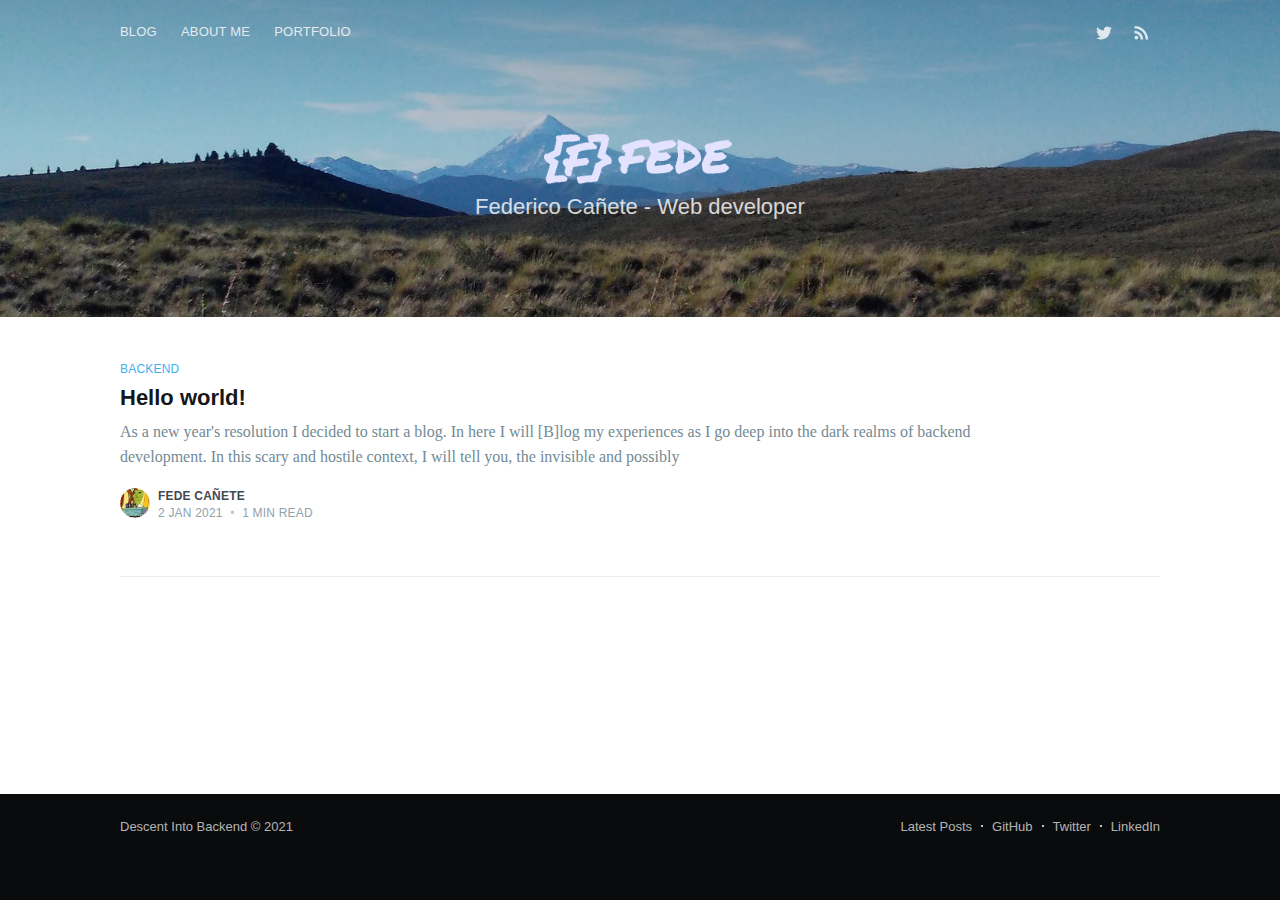
==== index.html @ 32a50dba "first commit with ghost!" ====
<!DOCTYPE html>
<html lang="en">
<head>

    <meta charset="utf-8" />
    <meta http-equiv="X-UA-Compatible" content="IE=edge" />

    <title>Descent Into Backend</title>
    <meta name="HandheldFriendly" content="True" />
    <meta name="viewport" content="width=device-width, initial-scale=1.0" />

    <link rel="stylesheet" type="text/css" href="/assets/built/screen.css?v=138fa1e9b6" />

    <meta name="description" content="Federico Cañete - Web developer" />
    <link rel="icon" href="/favicon.png" type="image/png" />
    <link rel="canonical" href="https://bleumont.github.io/" />
    <meta name="referrer" content="no-referrer-when-downgrade" />
    
    <meta property="og:site_name" content="Descent Into Backend" />
    <meta property="og:type" content="website" />
    <meta property="og:title" content="Descent Into Backend" />
    <meta property="og:description" content="Federico Cañete - Web developer" />
    <meta property="og:url" content="https://bleumont.github.io/" />
    <meta property="og:image" content="https://bleumont.github.io/content/images/2021/01/IMG_20201115_190305800_BURST004.jpg" />
    <meta name="twitter:card" content="summary_large_image" />
    <meta name="twitter:title" content="Descent Into Backend" />
    <meta name="twitter:description" content="Federico Cañete - Web developer" />
    <meta name="twitter:url" content="https://bleumont.github.io/" />
    <meta name="twitter:image" content="https://bleumont.github.io/content/images/2021/01/IMG_20201115_190305800_BURST004.jpg" />
    <meta name="twitter:site" content="@fedecanete_dev" />
    <meta property="og:image:width" content="2000" />
    <meta property="og:image:height" content="1500" />
    
    <script type="application/ld+json">
{
    "@context": "https://schema.org",
    "@type": "WebSite",
    "publisher": {
        "@type": "Organization",
        "name": "Descent Into Backend",
        "url": "https://bleumont.github.io/",
        "logo": {
            "@type": "ImageObject",
            "url": "https://bleumont.github.io/content/images/2021/01/logo-fede233-1.png"
        }
    },
    "url": "https://bleumont.github.io/",
    "image": {
        "@type": "ImageObject",
        "url": "https://bleumont.github.io/content/images/2021/01/IMG_20201115_190305800_BURST004.jpg",
        "width": 2000,
        "height": 1500
    },
    "mainEntityOfPage": {
        "@type": "WebPage",
        "@id": "https://bleumont.github.io/"
    },
    "description": "Federico Cañete - Web developer"
}
    </script>

    <meta name="generator" content="Ghost 3.40" />
    <link rel="alternate" type="application/rss+xml" title="Descent Into Backend" href="https://bleumont.github.io/rss/" />

</head>
<body class="home-template">

    <div class="site-wrapper">

        
<header class="site-home-header">
    

<style type="text/css">
    .responsive-header-img {
        background-image: url(/content/images/size/w2000/2021/01/IMG_20201115_190305800_BURST004.jpg);
    }

    @media(max-width: 1000px) {
        .responsive-header-img {
            background-image: url(/content/images/size/w1000/2021/01/IMG_20201115_190305800_BURST004.jpg);
            background-image: -webkit-image-set(url(/content/images/size/w1000/2021/01/IMG_20201115_190305800_BURST004.jpg) 1x,
                url(/content/images/size/w2000/2021/01/IMG_20201115_190305800_BURST004.jpg) 2x);
            background-image: image-set(url(/content/images/size/w1000/2021/01/IMG_20201115_190305800_BURST004.jpg) 1x,
                url(/content/images/size/w2000/2021/01/IMG_20201115_190305800_BURST004.jpg) 2x);
        }
    }

    @media(max-width: 600px) {
        .responsive-header-img {
            background-image: url(/content/images/size/w600/2021/01/IMG_20201115_190305800_BURST004.jpg);
            background-image: -webkit-image-set(url(/content/images/size/w600/2021/01/IMG_20201115_190305800_BURST004.jpg) 1x,
                url(/content/images/size/w1000/2021/01/IMG_20201115_190305800_BURST004.jpg) 2x);
            background-image: image-set(url(/content/images/size/w600/2021/01/IMG_20201115_190305800_BURST004.jpg) 1x,
                url(/content/images/size/w1000/2021/01/IMG_20201115_190305800_BURST004.jpg) 2x);
        }
    }
</style>
<div class="outer site-header-background responsive-header-img">

 
        <div class="inner">
            <nav class="site-nav">
    <div class="site-nav-left-wrapper">
        <div class="site-nav-left">
                <a class="site-nav-logo" href="https://bleumont.github.io"><img src="/content/images/2021/01/logo-fede233-1.png" alt="Descent Into Backend" /></a>
            <div class="site-nav-content">
                    <ul class="nav">
    <li class="nav-blog nav-current"><a href="https://bleumont.github.io/">Blog</a></li>
    <li class="nav-about-me"><a href="https://bleumont.github.io/about/">About me</a></li>
    <li class="nav-portfolio"><a href="https://bleumont.github.io/portfolio/">Portfolio</a></li>
</ul>

            </div>
        </div>
    </div>
    <div class="site-nav-right">
            <div class="social-links">
                    <a class="social-link social-link-tw" href="https://twitter.com/fedecanete_dev" title="Twitter" target="_blank" rel="noopener"><svg xmlns="http://www.w3.org/2000/svg" viewBox="0 0 32 32"><path d="M30.063 7.313c-.813 1.125-1.75 2.125-2.875 2.938v.75c0 1.563-.188 3.125-.688 4.625a15.088 15.088 0 0 1-2.063 4.438c-.875 1.438-2 2.688-3.25 3.813a15.015 15.015 0 0 1-4.625 2.563c-1.813.688-3.75 1-5.75 1-3.25 0-6.188-.875-8.875-2.625.438.063.875.125 1.375.125 2.688 0 5.063-.875 7.188-2.5-1.25 0-2.375-.375-3.375-1.125s-1.688-1.688-2.063-2.875c.438.063.813.125 1.125.125.5 0 1-.063 1.5-.25-1.313-.25-2.438-.938-3.313-1.938a5.673 5.673 0 0 1-1.313-3.688v-.063c.813.438 1.688.688 2.625.688a5.228 5.228 0 0 1-1.875-2c-.5-.875-.688-1.813-.688-2.75 0-1.063.25-2.063.75-2.938 1.438 1.75 3.188 3.188 5.25 4.25s4.313 1.688 6.688 1.813a5.579 5.579 0 0 1 1.5-5.438c1.125-1.125 2.5-1.688 4.125-1.688s3.063.625 4.188 1.813a11.48 11.48 0 0 0 3.688-1.375c-.438 1.375-1.313 2.438-2.563 3.188 1.125-.125 2.188-.438 3.313-.875z"/></svg>
</a>
            </div>
                <a class="rss-button" href="https://feedly.com/i/subscription/feed/https://bleumont.github.io/rss/" title="RSS" target="_blank" rel="noopener"><svg xmlns="http://www.w3.org/2000/svg" viewBox="0 0 24 24"><circle cx="6.18" cy="17.82" r="2.18"/><path d="M4 4.44v2.83c7.03 0 12.73 5.7 12.73 12.73h2.83c0-8.59-6.97-15.56-15.56-15.56zm0 5.66v2.83c3.9 0 7.07 3.17 7.07 7.07h2.83c0-5.47-4.43-9.9-9.9-9.9z"/></svg>
</a>

    </div>
</nav>
            <div class="site-header-content">
                <h1 class="site-title">
                        <img class="site-logo" src="/content/images/size/w1000/2021/01/logo-fede233-1.png" alt="Descent Into Backend" />
                </h1>
                <h2 class="site-description">Federico Cañete - Web developer</h2>
            </div>
        </div>
    </div>
</header>

<main id="site-main" class="site-main outer">
    <div class="inner posts">

        <div class="post-feed">

                <article class="post-card post tag-backend tag-100daysofcode no-image no-image">


    <div class="post-card-content">

        <a class="post-card-content-link" href="/hello-blog/">

            <header class="post-card-header">
                    <div class="post-card-primary-tag">Backend</div>
                <h2 class="post-card-title">Hello world!</h2>
            </header>

            <section class="post-card-excerpt">
                    <p>As a new year's resolution I decided to start a blog. In here I will [B]log my experiences as I go deep into the dark realms of backend development. In this scary and hostile context, I will tell you, the invisible and possibly</p>
            </section>

        </a>

        <footer class="post-card-meta">
            <ul class="author-list">
                <li class="author-list-item">
            
                    <div class="author-name-tooltip">
                        Fede Cañete
                    </div>
            
                    <a href="/author/fede/" class="static-avatar">
                        <img class="author-profile-image" src="/content/images/size/w100/2021/01/47470428.jpg" alt="Fede Cañete" />
                    </a>
                </li>
            </ul>
            <div class="post-card-byline-content">
                <span><a href="/author/fede/">Fede Cañete</a></span>
                <span class="post-card-byline-date"><time datetime="2021-01-02">2 Jan 2021</time> <span class="bull">&bull;</span> 1 min read</span>
            </div>
        </footer>

    </div>

</article>

        </div>

    </div>
</main>

<div class="outer site-nav-main">
    <div class="inner">
        <nav class="site-nav">
    <div class="site-nav-left-wrapper">
        <div class="site-nav-left">
                <a class="site-nav-logo" href="https://bleumont.github.io"><img src="/content/images/2021/01/logo-fede233-1.png" alt="Descent Into Backend" /></a>
            <div class="site-nav-content">
                    <ul class="nav">
    <li class="nav-blog nav-current"><a href="https://bleumont.github.io/">Blog</a></li>
    <li class="nav-about-me"><a href="https://bleumont.github.io/about/">About me</a></li>
    <li class="nav-portfolio"><a href="https://bleumont.github.io/portfolio/">Portfolio</a></li>
</ul>

            </div>
        </div>
    </div>
    <div class="site-nav-right">
            <div class="social-links">
                    <a class="social-link social-link-tw" href="https://twitter.com/fedecanete_dev" title="Twitter" target="_blank" rel="noopener"><svg xmlns="http://www.w3.org/2000/svg" viewBox="0 0 32 32"><path d="M30.063 7.313c-.813 1.125-1.75 2.125-2.875 2.938v.75c0 1.563-.188 3.125-.688 4.625a15.088 15.088 0 0 1-2.063 4.438c-.875 1.438-2 2.688-3.25 3.813a15.015 15.015 0 0 1-4.625 2.563c-1.813.688-3.75 1-5.75 1-3.25 0-6.188-.875-8.875-2.625.438.063.875.125 1.375.125 2.688 0 5.063-.875 7.188-2.5-1.25 0-2.375-.375-3.375-1.125s-1.688-1.688-2.063-2.875c.438.063.813.125 1.125.125.5 0 1-.063 1.5-.25-1.313-.25-2.438-.938-3.313-1.938a5.673 5.673 0 0 1-1.313-3.688v-.063c.813.438 1.688.688 2.625.688a5.228 5.228 0 0 1-1.875-2c-.5-.875-.688-1.813-.688-2.75 0-1.063.25-2.063.75-2.938 1.438 1.75 3.188 3.188 5.25 4.25s4.313 1.688 6.688 1.813a5.579 5.579 0 0 1 1.5-5.438c1.125-1.125 2.5-1.688 4.125-1.688s3.063.625 4.188 1.813a11.48 11.48 0 0 0 3.688-1.375c-.438 1.375-1.313 2.438-2.563 3.188 1.125-.125 2.188-.438 3.313-.875z"/></svg>
</a>
            </div>
                <a class="rss-button" href="https://feedly.com/i/subscription/feed/https://bleumont.github.io/rss/" title="RSS" target="_blank" rel="noopener"><svg xmlns="http://www.w3.org/2000/svg" viewBox="0 0 24 24"><circle cx="6.18" cy="17.82" r="2.18"/><path d="M4 4.44v2.83c7.03 0 12.73 5.7 12.73 12.73h2.83c0-8.59-6.97-15.56-15.56-15.56zm0 5.66v2.83c3.9 0 7.07 3.17 7.07 7.07h2.83c0-5.47-4.43-9.9-9.9-9.9z"/></svg>
</a>

    </div>
</nav>
    </div>
</div>


        <footer class="site-footer outer">
            <div class="site-footer-content inner">
                <section class="copyright"><a href="https://bleumont.github.io">Descent Into Backend</a> &copy; 2021</section>
                <nav class="site-footer-nav">
                    <a href="https://bleumont.github.io">Latest Posts</a>
                    <a href="https://github.com/Bleumont" target="_blank" rel="noopener">GitHub</a>
                    <a href="https://twitter.com/fedecanete_dev" target="_blank" rel="noopener">Twitter</a>
                    <a href="https://www.linkedin.com/in/bleumont/" target="_blank" rel="noopener">LinkedIn</a>
                </nav>
            </div>
        </footer>

    </div>


    <script
        src="https://code.jquery.com/jquery-3.4.1.min.js"
        integrity="sha256-CSXorXvZcTkaix6Yvo6HppcZGetbYMGWSFlBw8HfCJo="
        crossorigin="anonymous">
    </script>
    <script src="/assets/built/casper.js?v=138fa1e9b6"></script>

    <script>
        // Parse the URL parameter
        function getParameterByName(name, url) {
            if (!url) url = window.location.href;
            name = name.replace(/[\[\]]/g, "\\$&");
            var regex = new RegExp("[?&]" + name + "(=([^&#]*)|&|#|$)"),
                results = regex.exec(url);
            if (!results) return null;
            if (!results[2]) return '';
            return decodeURIComponent(results[2].replace(/\+/g, " "));
        }

        // Give the parameter a variable name
        var action = getParameterByName('action');
        var success = getParameterByName('success');

        $(document).ready(function () {
            if (action == 'subscribe' && (success === null || success === 'true')) {
                $('body').addClass('subscribe-success');
            }

            if (action == 'subscribe' && success === 'false') {
                $('body').addClass('subscribe-failure');
            }

            $('.subscribe-notification .subscribe-close-button').click(function () {
                $('.subscribe-notification').addClass('close');
            });

            // Reset form on opening subscrion overlay
            $('.subscribe-button').click(function() {
                $('.subscribe-overlay form').removeClass();
                $('.subscribe-email').val('');
            });
        });
    </script>

    <script>

    // NOTE: Scroll performance is poor in Safari
    // - this appears to be due to the events firing much more slowly in Safari.
    //   Dropping the scroll event and using only a raf loop results in smoother
    //   scrolling but continuous processing even when not scrolling
    $(document).ready(function () {
        
        var nav = document.querySelector('.site-nav-main .site-nav');
        var feed = document.querySelector('.post-feed');

        var lastScrollY = window.scrollY;
        var lastWindowHeight = window.innerHeight;
        var lastDocumentHeight = $(document).height();
        var ticking = false;

        function onScroll() {
            lastScrollY = window.scrollY;
            requestTick();
        }

        function onResize() {
            lastWindowHeight = window.innerHeight;
            lastDocumentHeight = $(document).height();
            requestTick();
        }

        function requestTick() {
            if (!ticking) {
                requestAnimationFrame(update);
            }
            ticking = true;
        }

        function update() {
            var trigger = feed.getBoundingClientRect().top + window.scrollY;
            var progressMax = lastDocumentHeight - lastWindowHeight;

            // show/hide nav
            if (lastScrollY >= trigger - 20) {
                nav.classList.add('fixed-nav-active');
            } else {
                nav.classList.remove('fixed-nav-active');
            }

            ticking = false;
        }

        window.addEventListener('scroll', onScroll, { passive: true });
        window.addEventListener('resize', onResize, false);

        update();

    });
</script>


    

</body>
</html>
---- assets/built/screen.css ----
:root{--blue:#3eb0ef;--green:#a4d037;--purple:#ad26b4;--yellow:#fecd35;--red:#f05230;--darkgrey:#15171a;--midgrey:#738a94;--lightgrey:#c5d2d9;--whitegrey:#e5eff5;--pink:#fa3a57;--brown:#a3821a;--darkmode:#1a1c20}a,abbr,acronym,address,applet,article,aside,audio,big,blockquote,body,canvas,caption,cite,code,dd,del,details,dfn,div,dl,dt,em,embed,fieldset,figcaption,figure,footer,form,h1,h2,h3,h4,h5,h6,header,hgroup,html,iframe,img,ins,kbd,label,legend,li,mark,menu,nav,object,ol,output,p,pre,q,ruby,s,samp,section,small,span,strike,strong,sub,summary,sup,table,tbody,td,tfoot,th,thead,time,tr,tt,ul,var,video{margin:0;padding:0;border:0;font:inherit;font-size:100%;vertical-align:baseline}body{line-height:1}ol,ul{list-style:none}blockquote,q{quotes:none}blockquote:after,blockquote:before,q:after,q:before{content:"";content:none}img{max-width:100%}html{box-sizing:border-box;font-family:sans-serif;-ms-text-size-adjust:100%;-webkit-text-size-adjust:100%}*,:after,:before{box-sizing:inherit}a{background-color:transparent}a:active,a:hover{outline:0}b,strong{font-weight:700}dfn,em,i{font-style:italic}h1{margin:.67em 0;font-size:2em}small{font-size:80%}sub,sup{position:relative;font-size:75%;line-height:0;vertical-align:baseline}sup{top:-.5em}sub{bottom:-.25em}img{border:0}svg:not(:root){overflow:hidden}mark{background-color:#fdffb6}code,kbd,pre,samp{font-family:monospace,monospace;font-size:1em}button,input,optgroup,select,textarea{margin:0;color:inherit;font:inherit}button{overflow:visible;border:none}button,select{text-transform:none}button,html input[type=button],input[type=reset],input[type=submit]{cursor:pointer;-webkit-appearance:button}button[disabled],html input[disabled]{cursor:default}button::-moz-focus-inner,input::-moz-focus-inner{padding:0;border:0}input{line-height:normal}input:focus{outline:none}input[type=checkbox],input[type=radio]{box-sizing:border-box;padding:0}input[type=number]::-webkit-inner-spin-button,input[type=number]::-webkit-outer-spin-button{height:auto}input[type=search]{box-sizing:content-box;-webkit-appearance:textfield}input[type=search]::-webkit-search-cancel-button,input[type=search]::-webkit-search-decoration{-webkit-appearance:none}legend{padding:0;border:0}textarea{overflow:auto}table{border-spacing:0;border-collapse:collapse}td,th{padding:0}html{overflow-y:scroll;font-size:62.5%;-webkit-tap-highlight-color:rgba(0,0,0,0)}body,html{overflow-x:hidden}body{color:#303a3e;font-family:-apple-system,BlinkMacSystemFont,Segoe UI,Roboto,Oxygen,Ubuntu,Cantarell,Open Sans,Helvetica Neue,sans-serif;font-size:1.6rem;line-height:1.6em;font-weight:400;font-style:normal;letter-spacing:0;text-rendering:optimizeLegibility;-webkit-font-smoothing:antialiased;-moz-osx-font-smoothing:grayscale;-moz-font-feature-settings:"liga" on}::-moz-selection{text-shadow:none;background:#cbeafb}::selection{text-shadow:none;background:#cbeafb}hr{position:relative;display:block;width:100%;margin:2.5em 0 3.5em;padding:0;height:1px;border:0;border-top:1px solid #e4eaed}audio,canvas,iframe,img,svg,video{vertical-align:middle}fieldset{margin:0;padding:0;border:0}textarea{resize:vertical}blockquote,dl,ol,p,ul{margin:0 0 1.5em}ol,ul{padding-left:1.3em;padding-right:1.5em}ol ol,ol ul,ul ol,ul ul{margin:.5em 0 1em}ul{list-style:disc}ol{list-style:decimal}ol,ul{max-width:100%}li{margin:.5em 0;padding-left:.3em;line-height:1.6em}dt{float:left;margin:0 20px 0 0;width:120px;color:var(--darkgrey);font-weight:500;text-align:right}dd{margin:0 0 5px;text-align:left}blockquote{margin:1.5em 0;padding:0 1.6em;border-left:.5em solid var(--whitegrey)}blockquote p{margin:.8em 0;font-size:1.2em;font-weight:300}blockquote small{display:inline-block;margin:.8em 0 .8em 1.5em;font-size:.9em;opacity:.8}blockquote small:before{content:"\2014 \00A0"}blockquote cite{font-weight:700}blockquote cite a{font-weight:400}a{color:#26a6ed;text-decoration:none}a:hover{text-decoration:underline}h1,h2,h3,h4,h5,h6{margin-top:0;line-height:1.15;font-weight:600;text-rendering:optimizeLegibility}h1{margin:0 0 .5em;font-size:5.5rem;font-weight:600}@media (max-width:500px){h1{font-size:2.2rem}}h2{margin:1.5em 0 .5em;font-size:2.2rem}@media (max-width:500px){h2{font-size:1.8rem}}h3{margin:1.5em 0 .5em;font-size:1.8rem;font-weight:500}@media (max-width:500px){h3{font-size:1.7rem}}h4{margin:1.5em 0 .5em;font-size:1.6rem;font-weight:500}h5,h6{margin:1.5em 0 .5em;font-size:1.4rem;font-weight:500}body{background:#fff}.img{display:block;width:100%;height:100%;background-position:50%;background-size:cover;border-radius:100%}.hidden{visibility:hidden;position:absolute;text-indent:-9999px}.site-wrapper{display:flex;flex-direction:column;min-height:100vh}.site-main{z-index:100;flex-grow:1}.outer{position:relative;padding:0 5vw}.inner{margin:0 auto;max-width:1040px;width:100%}@media (min-width:900px){.author-template .post-feed,.home-template .post-feed,.tag-template .post-feed{padding:40px 0 5vw;border-top-left-radius:3px;border-top-right-radius:3px}.home-template .site-nav{position:relative}}.site-header-background{position:relative;margin-top:64px;padding-bottom:12px;color:#fff;background:#0a0b0c no-repeat 50%;background-size:cover}.site-header-background:before{bottom:0;background:rgba(0,0,0,.18)}.site-header-background:after,.site-header-background:before{content:"";position:absolute;top:0;right:0;left:0;z-index:10;display:block}.site-header-background:after{bottom:auto;height:140px;background:linear-gradient(rgba(0,0,0,.15),transparent)}.site-header-background.no-image:after,.site-header-background.no-image:before{display:none}.site-header-content{z-index:100;display:flex;flex-direction:column;justify-content:center;align-items:center;padding:6vw 3vw;min-height:200px;max-height:340px}.site-title{z-index:10;margin:0 0 0 -2px;padding:0;font-size:5rem;line-height:1em;font-weight:600}.site-logo{max-height:55px}.site-description{z-index:10;margin:0;padding:5px 0;font-size:2.1rem;line-height:1.4em;font-weight:400;opacity:.8}.site-home-header{z-index:1000}.site-home-header .site-header-background{margin-top:0}.site-home-header .site-header-content{padding:5vw 3vw 6vw}.site-home-header .site-title{font-size:5.5rem;text-align:center}.site-home-header .site-description{font-size:2.2rem;font-weight:300;text-align:center}.site-archive-header .site-header-content{position:relative;align-items:stretch;padding:12vw 0 20px;min-height:200px;max-height:600px}.site-archive-header .no-image{padding-top:0;padding-bottom:0;color:var(--darkgrey);background:#fff;opacity:1}.site-archive-header .no-image .site-description{color:var(--midgrey);opacity:1}.site-archive-header .no-image .site-header-content{padding:5vw 0 10px;border-bottom:1px solid #eaeff1}@media (max-width:900px){.site-header-content{padding-bottom:9vw}}@media (max-width:500px){.site-home-header .site-title{font-size:4.2rem}.site-home-header .site-description{font-size:1.8rem}.site-archive-header .site-header-content{flex-direction:column;align-items:center;min-height:unset}.site-archive-header .site-title{font-size:4.2rem;text-align:center}.site-archive-header .no-image .site-header-content{padding:12vw 0 20px}}.site-nav-main{position:fixed;top:0;right:0;left:0;z-index:1000;background:#0a0b0c}.site-nav{position:relative;z-index:100;display:flex;justify-content:space-between;align-items:flex-start;overflow:hidden;height:64px;font-size:1.3rem}.site-nav-left-wrapper{position:relative;flex:1 0 auto;display:flex}.site-header-background:not(.responsive-header-img) .site-nav-left-wrapper:after,.site-nav-main .site-nav-left-wrapper:after{content:"";position:absolute;top:0;z-index:1000;width:40px;height:100%;right:0;background:linear-gradient(90deg,rgba(10,11,12,0) 0,#0a0b0c)}.site-nav-left{flex:1 0 auto;display:flex;align-items:center;overflow-x:auto;overflow-y:hidden;-webkit-overflow-scrolling:touch;margin-right:10px;padding:10px 0 80px;font-weight:500;letter-spacing:.2px;text-transform:uppercase;white-space:nowrap;-ms-overflow-scrolling:touch}.site-nav-left .nav li:last-of-type{padding-right:20px}.site-nav-logo{position:relative;z-index:100;flex-shrink:0;display:inline-block;margin-right:32px;padding:12px 0;color:#fff;font-size:1.7rem;line-height:1.8rem;font-weight:700;letter-spacing:-.5px;text-transform:none}.site-nav-logo:hover{text-decoration:none}.site-nav-logo img{display:block;width:auto;height:21px}.site-home-header .site-nav-logo{display:none}.site-nav-content{position:relative;align-self:flex-start}.nav{position:absolute;z-index:1000;display:flex;margin:0 0 0 -12px;padding:0;list-style:none;transition:all 1s cubic-bezier(.19,1,.22,1)}.nav li{display:block;margin:0;padding:0}.nav li a{position:relative;display:block;padding:12px;color:#fff;opacity:.8;transition:opacity .35s ease-in-out}.nav li a:hover{text-decoration:none;opacity:1}.nav li a:before{content:"";position:absolute;right:100%;bottom:8px;left:12px;height:1px;background:#fff;opacity:.25;transition:all .35s ease-in-out}.nav li a:hover:before{right:12px;opacity:.5}.nav-post-title-active .nav{visibility:hidden;opacity:0;transform:translateY(-175%)}.nav-post-title{visibility:hidden;position:absolute;top:9px;color:#fff;font-size:1.7rem;font-weight:400;text-transform:none;opacity:0;transition:all 1s cubic-bezier(.19,1,.22,1);transform:translateY(175%)}.nav-post-title.dash{left:-25px}.nav-post-title.dash:before{content:"– ";opacity:.5}.nav-post-title-active .nav-post-title{visibility:visible;opacity:1;transform:translateY(0)}.site-nav-right{flex:0 1 auto;display:flex;justify-content:flex-end;align-items:center;padding:10px 0;height:64px}.site-nav-right .nav{position:relative;margin:0}.site-nav-right .nav a{white-space:nowrap}.site-nav-right .nav a:before{display:none}.site-nav-right .nav li:last-of-type a{margin-right:-12px}.social-links{flex-shrink:0;display:flex;align-items:center}.social-link{display:inline-block;margin:0;padding:10px;opacity:.8}.social-link:hover{opacity:1}.social-link svg{height:1.8rem;fill:#fff}.social-link-fb svg,.social-link-wb svg{height:1.6rem}.social-link-wb svg path{stroke:#fff}.social-link-rss svg{height:1.9rem}.subscribe-button{display:block;margin:0 0 0 10px;padding:4px 10px;border:1px solid #fff;color:#fff;line-height:1em;border-radius:10px;opacity:.8}.subscribe-button:hover{text-decoration:none;opacity:1}.site-nav-right .nav+.subscribe-button{margin-left:24px}.rss-button{padding:10px 8px;opacity:.8}.rss-button:hover{opacity:1}.rss-button svg{margin-bottom:1px;height:2.1rem;fill:#fff}.home-template .site-nav-main{z-index:100}.home-template .site-nav-main .site-nav{opacity:0;transition:all .5s cubic-bezier(.19,1,.22,1) 0s}.home-template .site-nav-main .fixed-nav-active{opacity:1;transition:all .5s cubic-bezier(.19,1,.22,1) .05s}@media (max-width:700px){.site-home-header .site-nav{margin-left:-5vw}.site-nav-main{padding-right:0;padding-left:0}.site-nav-left{margin-right:0;padding-left:5vw}.site-nav-right{display:none}}.posts{overflow-x:hidden}.post-feed{flex-wrap:wrap;margin:0 -20px;padding:50px 0 0;background:#fff}.post-card,.post-feed{position:relative;display:flex}.post-card{flex:1 1 301px;flex-direction:column;overflow:hidden;margin:0 0 40px;padding:0 20px 40px;min-height:220px;border-bottom:1px solid #eaeff1;background-size:cover}.post-card-image-link{position:relative;display:block;overflow:hidden;border-radius:3px}.post-card-image{width:100%;height:200px;background:var(--lightgrey) no-repeat 50%;-o-object-fit:cover;object-fit:cover}.post-card-content-link{position:relative;display:block;color:var(--darkgrey)}.post-card-content-link:hover{text-decoration:none}.post-card-header{margin:15px 0 0}.post-feed .no-image .post-card-content-link{padding:0}.no-image .post-card-header{margin-top:0}.post-card-primary-tag{margin:0 0 .2em;color:var(--blue);font-size:1.2rem;font-weight:500;letter-spacing:.2px;text-transform:uppercase}.post-card-title{margin:0 0 .4em;line-height:1.15em;transition:color .2s ease-in-out}.no-image .post-card-title{margin-top:0}.post-card-content{flex-grow:1;display:flex;flex-direction:column}.post-card-excerpt{max-width:56em;color:var(--midgrey);font-family:Georgia,serif}.post-card-excerpt p{margin-bottom:1em}.post-card-meta{display:flex;align-items:flex-start;padding:0}.author-profile-image,.avatar-wrapper{display:block;width:100%;height:100%;background:#e4eaed;border-radius:100%;-o-object-fit:cover;object-fit:cover}.post-card-meta .avatar-wrapper,.post-card-meta .profile-image-wrapper{position:relative}.author-list{display:flex;flex-wrap:wrap;margin:0 0 0 4px;padding:0;list-style:none}.author-list-item{position:relative;flex-shrink:0;margin:0;padding:0}.static-avatar{display:block;overflow:hidden;margin:0 0 0 -6px;width:34px;height:34px;border:2px solid #fff;border-radius:100%}.author-name-tooltip{position:absolute;bottom:105%;z-index:999;display:block;padding:2px 8px;color:#fff;font-size:1.2rem;letter-spacing:.2px;white-space:nowrap;background:var(--darkgrey);border-radius:3px;box-shadow:0 12px 26px rgba(39,44,49,.08),1px 3px 8px rgba(39,44,49,.03);opacity:0;transition:all .35s cubic-bezier(.4,.01,.165,.99);transform:translateY(6px);pointer-events:none}.author-list-item:hover .author-name-tooltip{opacity:1;transform:translateY(0)}@media (max-width:700px){.author-name-tooltip{display:none}}.post-card-byline-content{flex:1 1 50%;display:flex;flex-direction:column;margin:2px 0 0 6px;color:#90a2aa;font-size:1.2rem;line-height:1.4em;font-weight:400;letter-spacing:.2px;text-transform:uppercase}.post-card-byline-content span{margin:0}.post-card-byline-content a{color:#434952;font-weight:600}.post-card-byline-date{font-size:1.2rem}.post-card-byline-date .bull{display:inline-block;margin:0 4px;opacity:.6}.single-author-byline{display:flex;flex-direction:column;margin-left:5px;color:#5c7078;font-size:1.3rem;line-height:1.4em;font-weight:500}.single-author{display:flex;align-items:center}.single-author .static-avatar{margin-left:-2px}.single-author-name{display:inline-block}@media (min-width:795px){.post-card-large{flex:1 1 100%;flex-direction:row;padding-bottom:40px;min-height:280px;border-top:0}.post-card-large:hover{border-bottom-color:#e4eaed}.post-card-large:not(.no-image) .post-card-header{margin-top:0}.post-card-large .post-card-image-link{position:relative;flex:1 1 auto;margin-bottom:0;min-height:380px}.post-card-large .post-card-image{position:absolute;width:100%;height:100%}.post-card-large .post-card-content{flex:0 1 361px;justify-content:center}.post-card-large .post-card-title{margin-top:0;font-size:3.2rem}.post-card-large .post-card-content-link,.post-card-large .post-card-meta{padding:0 0 0 40px}.post-card-large .post-card-excerpt p{margin-bottom:1.5em;font-size:1.8rem;line-height:1.5em}}@media (max-width:1170px){.post-card{margin-bottom:5vw}}@media (max-width:650px){.post-feed{padding-top:5vw}.post-card{margin-bottom:5vw}}@media (max-width:500px){.post-card-title{font-size:1.9rem}.post-card-excerpt{font-size:1.6rem}}.page-template .site-main,.post-template .site-main{margin-top:64px;padding-bottom:4vw;background:#fff}.post-full-header{position:relative;margin:0 auto;padding:70px 170px 50px;border-top-left-radius:3px;border-top-right-radius:3px}.post-full-tags{display:flex;justify-content:flex-start;align-items:center;color:var(--midgrey);font-size:1.3rem;line-height:1.4em;font-weight:600;text-transform:uppercase}.post-full-meta-date{color:var(--midgrey);font-size:1.2rem;font-weight:400}@media (max-width:1170px){.post-full-header{padding:60px 11vw 50px}}@media (max-width:800px){.post-full-header{padding-right:5vw;padding-left:5vw}}@media (max-width:500px){.post-full-header{padding:20px 0 35px}}.post-full-title{margin:0 0 .2em;color:#0a0b0c}.post-full-custom-excerpt{margin:20px 0 0;color:var(--midgrey);font-family:Georgia,serif;font-size:2.3rem;line-height:1.4em;font-weight:300}.date-divider{display:inline-block;margin:0 6px 1px;font-weight:300}.post-full-image{display:flex;flex-direction:column;align-items:center;overflow:hidden;margin:25px 0 50px;background:#e4eaed;border-radius:3px}.post-full-image img{max-width:1040px;width:100%;height:auto}.post-full-content{position:relative;margin:0 auto;padding:0 170px 6vw;min-height:230px;font-family:Georgia,serif;font-size:2rem;line-height:1.6em;background:#fff}@media (max-width:1170px){.post-full-content{padding:0 11vw}}@media (max-width:800px){.post-full-content{padding:0 5vw;font-size:1.8rem}}@media (max-width:500px){.post-full-custom-excerpt{font-size:1.9rem;line-height:1.5em}}.no-image .post-full-content{padding-top:0}.no-image .post-full-content:after,.no-image .post-full-content:before{display:none}.footnotes,.post-full-comments,.post-full-content blockquote,.post-full-content dl,.post-full-content h1,.post-full-content h2,.post-full-content h3,.post-full-content h4,.post-full-content h5,.post-full-content h6,.post-full-content ol,.post-full-content p,.post-full-content pre,.post-full-content ul{margin:0 0 1.5em;min-width:100%}@media (max-width:500px){.footnotes,.post-full-comments,.post-full-content dl,.post-full-content ol,.post-full-content p,.post-full-content pre,.post-full-content ul{margin-bottom:1.28em}}.post-full-content li{word-break:break-word}.post-full-content li p{margin:0}.post-full-content a{color:var(--darkgrey);word-break:break-word;box-shadow:var(--darkgrey) 0 -1px 0 inset;transition:all .2s ease-in-out}.post-full-content a:hover{color:var(--blue);text-decoration:none;box-shadow:var(--blue) 0 -1px 0 inset}.post-full-content em,.post-full-content strong{color:#0a0b0c}.post-full-content small{display:inline-block;line-height:1.6em}.post-full-content li:first-child{margin-top:0}.post-full-content img,.post-full-content video{display:block;margin:1.5em auto;max-width:1040px;height:auto}@media (max-width:1040px){.post-full-content img,.post-full-content video{width:100%}}.post-full-content img[src$="#full"]{max-width:none;width:100vw}.post-full-content img+br+small{display:block;margin-top:-3em;margin-bottom:1.5em;text-align:center}.post-full-content iframe{margin:0 auto!important}.post-full-content blockquote{margin:0 0 1.5em;padding:0 1.5em;border-left:3px solid #3eb0ef}@media (max-width:500px){.post-full-content blockquote{padding:0 1.3em}}.post-full-content blockquote p{margin:0 0 1em;color:inherit;font-size:inherit;line-height:inherit;font-style:italic}.post-full-content blockquote p:last-child{margin-bottom:0}.post-full-content code{padding:0 5px 2px;font-size:.8em;line-height:1em;font-weight:400!important;background:var(--whitegrey);border-radius:3px}.post-full-content p code{word-break:break-all}.post-full-content pre{overflow-x:auto;margin:1.5em 0 3em;padding:20px;max-width:100%;border:1px solid #000;color:var(--whitegrey);font-size:1.4rem;line-height:1.5em;background:#0e1012;border-radius:5px}.post-full-content pre ::-moz-selection{color:#3b474d}.post-full-content pre ::selection{color:#3b474d}.post-full-content pre code{padding:0;font-size:inherit;line-height:inherit;background:transparent}.post-full-content pre code :not(span){color:inherit}.post-full-content .fluid-width-video-wrapper{margin:1.5em 0 3em}.post-full-content hr{margin:2em 0}.post-full-content hr:after{content:"";position:absolute;top:-15px;left:50%;display:block;margin-left:-10px;width:1px;height:30px;background:#e4eaed;box-shadow:0 0 0 5px #fff;transform:rotate(45deg)}.post-full-content hr+p{margin-top:1.2em}.post-full-content h1,.post-full-content h2,.post-full-content h3,.post-full-content h4,.post-full-content h5,.post-full-content h6{color:#0a0b0c;font-family:-apple-system,BlinkMacSystemFont,Segoe UI,Roboto,Oxygen,Ubuntu,Cantarell,Open Sans,Helvetica Neue,sans-serif}.post-full-content h1{margin:.5em 0 .4em;font-size:4.2rem;line-height:1.25em;font-weight:600}.post-full-content p+h1{margin-top:.8em}@media (max-width:800px){.post-full-content h1{font-size:3.2rem;line-height:1.25em}}.post-full-content h2{margin:.5em 0 .4em;font-size:3.2rem;line-height:1.25em;font-weight:600}.post-full-content p+h2{margin-top:.8em}@media (max-width:800px){.post-full-content h2{margin-bottom:.3em;font-size:2.8rem;line-height:1.25em}}.post-full-content h3{margin:.5em 0 .2em;font-size:2.5rem;line-height:1.3em;font-weight:600}.post-full-content h2+h3{margin-top:.7em}@media (max-width:800px){.post-full-content h3{margin-bottom:.3em;font-size:2.4rem;line-height:1.3em}}.post-full-content h4{margin:.5em 0 .2em;font-size:2.5rem;font-weight:600}.post-full-content h2+h4{margin-top:.7em}.post-full-content h3+h4{margin-top:0}@media (max-width:800px){.post-full-content h4{margin-bottom:.3em;font-size:2.4rem;line-height:1.3em}}.post-full-content h5{display:block;margin:.5em 0;padding:.4em 1em .9em;border:0;color:var(--blue);font-family:Georgia,serif;font-size:3.2rem;line-height:1.35em;text-align:center}@media (min-width:1180px){.post-full-content h5{max-width:1060px;width:100vw}}@media (max-width:800px){.post-full-content h5{margin-bottom:1em;margin-left:1.3em;padding:0 0 .5em;font-size:2.4rem;text-align:initial}}.post-full-content h6{margin:.5em 0 .2em;font-size:2rem;font-weight:700}@media (max-width:800px){.post-full-content h6{font-size:1.8rem;line-height:1.4em}}.footnotes-sep{margin-bottom:30px}.footnotes{font-size:1.5rem}.footnotes p{margin:0}.footnote-backref{color:var(--blue)!important;font-size:1.2rem;font-weight:700;text-decoration:none!important;box-shadow:none!important}@media (max-width:1170px){.post-full-image{margin:25px -6vw 50px;border-radius:0}.post-full-image img{max-width:1170px}}@media (max-width:700px){.post-full-image{margin:25px -5vw}}@media (max-width:500px){.post-full-meta{font-size:1.2rem;line-height:1.3em}.post-full-title{margin-top:.2em;font-size:4.2rem;line-height:1.05em}.post-full-image{margin-top:5px;margin-bottom:5vw}.post-full-content{padding:0}.post-full-content:after,.post-full-content:before{display:none}}.post-full-content table{display:inline-block;overflow-x:auto;margin:.5em 0 2.5em;max-width:100%;width:auto;border-spacing:0;border-collapse:collapse;font-family:-apple-system,BlinkMacSystemFont,Segoe UI,Roboto,Oxygen,Ubuntu,Cantarell,Open Sans,Helvetica Neue,sans-serif;font-size:1.6rem;white-space:nowrap;vertical-align:top;-webkit-overflow-scrolling:touch;background:radial-gradient(ellipse at left,rgba(0,0,0,.2) 0,transparent 75%) 0,radial-gradient(ellipse at right,rgba(0,0,0,.2) 0,transparent 75%) 100%;background-attachment:scroll,scroll;background-size:10px 100%,10px 100%;background-repeat:no-repeat}.post-full-content table td:first-child{background-image:linear-gradient(90deg,#fff 50%,hsla(0,0%,100%,0));background-size:20px 100%;background-repeat:no-repeat}.post-full-content table td:last-child{background-image:linear-gradient(270deg,#fff 50%,hsla(0,0%,100%,0));background-position:100% 0;background-size:20px 100%;background-repeat:no-repeat}.post-full-content table th{color:var(--darkgrey);font-size:1.2rem;font-weight:700;letter-spacing:.2px;text-align:left;text-transform:uppercase;background-color:#f4f8fb}.post-full-content table td,.post-full-content table th{padding:6px 12px;border:1px solid #e2ecf3}.post-full-byline{display:flex;justify-content:space-between;margin:35px 0 0;padding-top:15px;border-top:1px solid #e4eaed}.post-full-byline-content{flex-grow:1;display:flex;align-items:flex-start}.post-full-byline-content .author-list{justify-content:flex-start;padding:0 12px 0 0}.post-full-byline-meta{margin:2px 0 0;color:#90a2aa;font-size:1.2rem;line-height:1.2em;letter-spacing:.2px;text-transform:uppercase}.post-full-byline-meta h4{margin:0 0 3px;font-size:1.3rem;line-height:1.4em;font-weight:500}.post-full-byline-meta h4 a{color:#2c3036}.post-full-byline-meta h4 a:hover{color:var(--darkgrey)}.post-full-byline-meta .bull{display:inline-block;margin:0 4px;opacity:.6}.author-avatar{display:block;overflow:hidden;margin:0 -4px;width:40px;height:40px;border:2px solid #fff;border-radius:100%;transition:all .5s cubic-bezier(.4,.01,.165,.99) .7s}.author-list-item .author-card{position:absolute;bottom:130%;left:50%;z-index:600;display:flex;justify-content:space-between;margin-left:-200px;width:400px;font-size:1.4rem;line-height:1.5em;background:#fff;border-radius:3px;box-shadow:0 12px 26px rgba(39,44,49,.08),1px 3px 8px rgba(39,44,49,.06);opacity:0;transition:all .35s cubic-bezier(.4,.01,.165,.99);transform:scale(.98) translateY(15px);pointer-events:none}.author-list-item .author-card:before{content:"";position:absolute;top:100%;left:50%;display:block;margin-left:-8px;width:0;height:0;border-top:8px solid #fff;border-right:8px solid transparent;border-left:8px solid transparent}.author-list-item .author-card.hovered{opacity:1;transform:scale(1) translateY(0);pointer-events:auto}.author-card{padding:20px 20px 22px}.author-card .author-info{flex:1 1 auto;padding:0 0 0 20px}.author-card .author-info h2{margin:8px 0 0;font-size:1.6rem}.author-card .author-info p{margin:4px 0 0;color:#5c7078}.author-card .author-info .bio h2{margin-top:0}.author-card .author-info .bio p{margin-top:.8em}.author-card .author-profile-image{flex:0 0 60px;margin:0;width:60px;height:60px;border:none}.basic-info .avatar-wrapper{position:relative;margin:0;width:60px;height:60px;border:none;background:rgba(229,239,245,.1)}.basic-info .avatar-wrapper svg{margin:0;width:60px;height:60px;opacity:.15}@media (max-width:1170px){.author-list-item .author-card{margin-left:-50px;width:430px}.author-list-item .author-card:before{left:50px}}@media (max-width:650px){.author-list-item .author-card{display:none}}@media (max-width:500px){.author-avatar{width:36px;height:36px}.post-full-byline{margin-top:20px}.post-full-byline-meta{font-size:1.2rem}.post-full-byline-meta h4{margin-bottom:2px;font-size:1.2rem}}.subscribe-form{margin:1.5em 0;padding:6.5vw 7vw 8vw;border:1px solid #e4eaed;text-align:center;background:linear-gradient(#fbfdfe,#f4f8fb);border-radius:3px}.subscribe-form-title{margin:0 0 3px;padding:0;color:var(--darkgrey);font-size:3.5rem;line-height:1;font-weight:600}.subscribe-form-description{margin-bottom:.2em 0 1em;color:var(--midgrey);font-size:2.1rem;line-height:1.55em}.subscribe-form form{display:flex;flex-direction:column;justify-content:center;align-items:center;margin:0 auto;max-width:460px}.subscribe-form .form-group{align-self:stretch;display:flex}.subscribe-email{display:block;padding:10px;width:100%;border:1px solid #dbe3e7;color:var(--midgrey);font-size:1.8rem;line-height:1em;font-weight:400;-webkit-user-select:text;-moz-user-select:text;-ms-user-select:text;user-select:text;border-radius:5px;transition:border-color .15s linear;-webkit-appearance:none}.subscribe-form button{position:relative;display:inline-block;margin:0 0 0 10px;padding:0 20px;height:43px;outline:none;color:#fff;font-size:1.5rem;line-height:39px;font-weight:400;text-align:center;background:linear-gradient(#50b6ef,#299fe0 60%,#299fe0 90%,#37a5e2);border-radius:5px;-webkit-font-smoothing:subpixel-antialiased}.subscribe-form button:active,.subscribe-form button:focus{background:#209bdf}.subscribe-form .button-loader,.subscribe-form .message-error,.subscribe-form .message-success{display:none}.subscribe-form .loading .button-content{visibility:hidden}.subscribe-form .loading .button-loader{position:absolute;top:0;left:50%;display:inline-block;margin-left:-19px;transform:scale(.7)}.subscribe-form .button-loader svg path,.subscribe-form .button-loader svg rect{fill:#fff}.subscribe-form .error .message-error,.subscribe-form .invalid .message-error,.subscribe-form .success .message-success{margin:1em auto 0;max-width:400px;color:var(--red);font-size:1.6rem;line-height:1.5em;text-align:center}.subscribe-form .success .message-success{display:block;color:#96c02d}.subscribe-form .error .message-error,.subscribe-form .invalid .message-error{display:block}@media (max-width:650px){.subscribe-form-title{font-size:2.4rem}.subscribe-form-description{font-size:1.6rem}}@media (max-width:500px){.subscribe-form form{flex-direction:column}.subscribe-form .form-group{flex-direction:column;width:100%}.subscribe-form button{margin:10px 0 0;width:100%}}.post-full-comments{margin:0 auto;max-width:840px}.read-next{border-bottom:1px solid hsla(0,0%,100%,.1);background:#0a0b0c}.read-next-feed{display:flex;flex-wrap:wrap;margin:0 -25px;padding:60px 0 0}.read-next .post-card{padding-bottom:0;border-bottom:none}.read-next .post-card:after{display:none}.read-next .post-card-primary-tag{color:#fff;opacity:.6}.read-next .post-card-title{color:#fff;opacity:.8;transition:all .2s ease-in-out}.read-next .post-card:hover .post-card-image{opacity:1}.read-next .post-card-excerpt{color:hsla(0,0%,100%,.6)}.read-next .static-avatar{border-color:#000}.read-next .post-card-byline-content{color:hsla(0,0%,100%,.6)}.read-next .post-card-byline-content a{color:hsla(0,0%,100%,.8)}.read-next-card{position:relative;flex:0 1 326px;display:flex;flex-direction:column;overflow:hidden;margin:0 25px 50px;padding:25px;background:linear-gradient(#1a1c20,#0a0b0c);border-radius:3px}.read-next-card a{transition:all .2s ease-in-out}.read-next-card a:hover{text-decoration:none}.read-next-card-header h3{margin:0;color:hsla(0,0%,100%,.6);font-size:1.2rem;line-height:1em;font-weight:300;letter-spacing:.4px;text-transform:uppercase}.read-next-card-header h3 a{color:#fff;font-weight:500;text-decoration:none;opacity:.8}.read-next-card-header h3 a:hover{opacity:1}.read-next-card-content{font-size:1.7rem}.read-next-card-content ul{display:flex;flex-direction:column;margin:0;padding:0;list-style:none}.read-next-card-content li{display:flex;flex-direction:column;align-items:flex-start;margin:0;padding:20px 0;border-bottom:hsla(0,0%,100%,.1)}.read-next-card-content li:last-of-type{padding-bottom:5px;border:none}.read-next-card-content h4{margin:0;font-size:1.6rem;line-height:1.35em;font-weight:600}.read-next-card-content li a{display:block;color:#fff;opacity:.8}.read-next-card-content li a:hover{opacity:1}.read-next-card-excerpt{overflow:hidden;max-width:100%;font-size:1.4rem;line-height:1.2em;text-overflow:ellipsis}.read-next-card-meta{margin-top:2px;font-size:1.2rem;line-height:1.4em;font-weight:400}.read-next-card-meta p{margin:0;color:hsla(0,0%,100%,.6)}.read-next-card-footer{position:relative;margin:40px 0 5px}.read-next-card-footer a{padding:7px 12px 8px 14px;border:1px solid hsla(0,0%,100%,.6);color:hsla(0,0%,100%,.6);font-size:1.3rem;border-radius:999px;transition:all .35s ease-in-out}.read-next-card-footer a:hover{border-color:var(--yellow);color:var(--yellow);text-decoration:none}@media (max-width:1170px){.read-next-card{flex:1 1 261px;margin-bottom:5vw}}@media (max-width:650px){.read-next-feed{flex-direction:column;padding:25px 0 0}.read-next-card{flex:1 1 auto;margin:0 25px;padding:0;background:none}.read-next .post-card{flex:1 1 auto;margin:25px;padding:25px 0 0;border-bottom:1px solid hsla(0,0%,100%,.1)}}.post-content{display:flex;flex-direction:column;align-items:center}.post-full-content .kg-image{margin:0 auto;max-width:100%}.post-full-image+.post-full-content .kg-content :first-child .kg-image{width:100%}.post-full-content .kg-width-wide .kg-image{max-width:1040px}.post-full-content .kg-width-full .kg-image{max-width:100vw}.post-full-content figure{margin:.8em 0 2.3em}.post-full-content h1+figure,.post-full-content h2+figure,.post-full-content h3+figure,.post-full-content h4+figure{margin-top:2em}.post-full-content figure img{margin:0}.post-full-content figcaption{margin:1em auto 0;color:#5c7078;font-family:-apple-system,BlinkMacSystemFont,Segoe UI,Roboto,Oxygen,Ubuntu,Cantarell,Open Sans,Helvetica Neue,sans-serif;font-size:75%;line-height:1.5em;text-align:center;max-width:1040px}.kg-width-full figcaption{padding:0 1.5em}.kg-embed-card{display:flex;flex-direction:column;align-items:center;width:100%}.kg-embed-card .fluid-width-video-wrapper{margin:0}@media (max-width:1040px){.post-full-content .kg-width-full .kg-image{width:100vw}}.kg-gallery-container{display:flex;flex-direction:column;max-width:1040px;width:100vw}.kg-gallery-row{display:flex;flex-direction:row;justify-content:center}.kg-gallery-image img{display:block;margin:0;width:100%;height:100%}.kg-gallery-row:not(:first-of-type){margin:.75em 0 0}.kg-gallery-image:not(:first-of-type){margin:0 0 0 .75em}.kg-gallery-card+.kg-gallery-card,.kg-gallery-card+.kg-image-card.kg-width-wide,.kg-image-card.kg-width-wide+.kg-gallery-card,.kg-image-card.kg-width-wide+.kg-image-card.kg-width-wide{margin:-2.25em 0 3em}.kg-code-card{width:100%}.kg-code-card pre{margin:0}.kg-bookmark-card{width:100%}.kg-card+.kg-bookmark-card{margin-top:0}.post-full-content .kg-bookmark-container{display:flex;min-height:148px;font-family:-apple-system,BlinkMacSystemFont,Segoe UI,Roboto,Oxygen,Ubuntu,Cantarell,Open Sans,Helvetica Neue,sans-serif;border-radius:3px}.post-full-content .kg-bookmark-container,.post-full-content .kg-bookmark-container:hover{color:var(--darkgrey);text-decoration:none;box-shadow:0 2px 5px -1px rgba(0,0,0,.15),0 0 1px rgba(0,0,0,.09)}.kg-bookmark-content{flex-grow:1;display:flex;flex-direction:column;justify-content:flex-start;align-items:flex-start;padding:20px}.kg-bookmark-title{color:#303a3e;font-size:1.6rem;line-height:1.5em;font-weight:600;transition:color .2s ease-in-out}.post-full-content .kg-bookmark-container:hover .kg-bookmark-title{color:var(--blue)}.kg-bookmark-description{display:-webkit-box;overflow-y:hidden;margin-top:12px;max-height:48px;color:#5c7078;font-size:1.5rem;line-height:1.5em;font-weight:400;-webkit-line-clamp:2;-webkit-box-orient:vertical}.kg-bookmark-thumbnail{position:relative;min-width:33%;max-height:100%}.kg-bookmark-thumbnail img{position:absolute;top:0;left:0;width:100%;height:100%;border-radius:0 3px 3px 0;-o-object-fit:cover;object-fit:cover}.kg-bookmark-metadata{display:flex;flex-wrap:wrap;align-items:center;margin-top:14px;color:var(--darkgrey);font-size:1.5rem;font-weight:500}.post-full-content .kg-bookmark-icon{margin-right:8px;width:22px;height:22px}.kg-bookmark-author{line-height:1.5em}.kg-bookmark-author:after{content:"•";margin:0 6px}.kg-bookmark-publisher{overflow:hidden;max-width:240px;line-height:1.5em;text-overflow:ellipsis;white-space:nowrap;color:#5c7078;font-weight:400}@media (max-width:800px){.post-full-content figure{margin:.2em 0 1.3em}.post-full-content h1+figure,.post-full-content h2+figure,.post-full-content h3+figure,.post-full-content h4+figure{margin-top:.9em}}@media (max-width:500px){.post-full-content .kg-width-full,.post-full-content .kg-width-wide{margin-right:-5vw;margin-left:-5vw}.post-full-content figcaption{margin-bottom:.4em}.post-full-content .kg-bookmark-container{flex-direction:column}.kg-bookmark-description,.kg-bookmark-metadata,.kg-bookmark-title{font-size:1.4rem;line-height:1.5em}.post-full-content .kg-bookmark-icon{width:18px;height:18px}.kg-bookmark-thumbnail{order:1;min-height:160px;width:100%}.kg-bookmark-thumbnail img{border-radius:3px 3px 0 0}.kg-bookmark-content{order:2}}.author-header{display:flex;flex-direction:row;justify-content:flex-start;align-items:flex-start;padding:10vw 0 10px}.site-archive-header .author-header{align-items:center}.site-archive-header .no-image .author-header{padding-bottom:20px}.author-header-content{display:flex;flex-direction:column;justify-content:center;margin:5px 0 0 30px}.site-header-content .author-profile-image{z-index:10;flex-shrink:0;margin:-4px 0 0;width:110px;height:110px;box-shadow:0 0 0 6px hsla(0,0%,100%,.1)}.author-header-content .author-bio{z-index:10;flex-shrink:0;margin:6px 0 0;max-width:46em;font-size:2rem;line-height:1.3em;font-weight:400;opacity:.8}.author-header-content .author-meta{z-index:10;flex-shrink:0;display:flex;align-items:center;margin:0 0 0 1px;font-size:1.2rem;font-weight:400;letter-spacing:.2px;text-transform:uppercase;white-space:nowrap}.author-header-content .social-link:first-of-type{padding-left:4px}.no-image .author-header-content .author-bio,.no-image .author-header-content .author-meta{color:var(--midgrey);opacity:1}.author-social-link a{color:#fff;font-weight:600}.no-image .author-social-link a{color:var(--darkgrey)}.author-social-link a:hover{opacity:1}.author-social-link{display:inline-block;margin:0;padding:6px 0}.author-location+.author-stats:before,.author-social-link+.author-social-link:before,.author-stats+.author-social-link:before{content:"\2022";display:inline-block;margin:0 12px;color:#fff;opacity:.6}.no-image .author-location+.author-stats:before,.no-image .author-social-link+.author-social-link:before,.no-image .author-stats+.author-social-link:before{color:var(--midgrey)}@media (max-width:700px){.author-location,.author-stats,.author-stats+.author-social-link:first-of-type:before{display:none}}@media (max-width:500px){.author-header{padding:10px 0 0}.no-image .author-header{padding-bottom:10px}.author-header-content{align-items:center;margin:16px 0 0}.site-header-content .author-profile-image{width:96px;height:96px}.author-header-content .author-bio{font-size:1.8rem;line-height:1.3em;letter-spacing:0;text-align:center}.author-header-content .author-meta{margin-top:8px}.author-location+.author-stats:before,.author-social-link+.author-social-link:before,.author-stats+.author-social-link:before{display:inline;margin:0 6px}}.error-content{padding:14vw 4vw 6vw}.site-nav-center{display:flex;justify-content:center;align-items:center;padding:10px 0;text-align:center}.site-nav-center .site-nav-logo{margin-right:0}.error-message{padding-bottom:10vw;border-bottom:1px solid #e4eaed;text-align:center}.error-code{margin:0;color:var(--lightgrey);font-size:12vw;line-height:1em;letter-spacing:-5px;opacity:.75}.error-description{margin:0;color:var(--midgrey);font-size:3rem;line-height:1.3em;font-weight:400}.error-link{display:inline-block;margin-top:5px}@media (min-width:940px){.error-content .post-card{margin-bottom:0;padding-bottom:0;border-bottom:none}}@media (max-width:800px){.error-content{padding-top:24vw}.error-code{font-size:11.2rem}.error-message{padding-bottom:16vw}.error-description{margin:5px 0 0;font-size:1.8rem}}@media (max-width:500px){.error-content{padding-top:28vw}.error-message{padding-bottom:14vw}}.subscribe-notification{position:fixed;top:0;right:0;left:0;z-index:9000;padding:20px 0;color:#fff;text-align:center;background:var(--green);transition:all .35s cubic-bezier(.19,1,.22,1) .5s;transform:translateY(-175%)}.subscribe-notification.subscribe-failure-message{background:var(--red)}.subscribe-failure .subscribe-failure-message,.subscribe-success .subscribe-success-message{visibility:visible;transform:translateY(0)}.subscribe-notification.close{visibility:hidden;transition:all 1.35s cubic-bezier(.19,1,.22,1);transform:translateY(-175%)}.subscribe-notification .subscribe-close-button{left:0;top:0;width:100%;height:100%}.subscribe-notification .subscribe-close-button:after,.subscribe-notification .subscribe-close-button:before{top:31px;right:20px;width:18px;height:2px}.subscribe-close-overlay{position:absolute;top:0;right:0;bottom:0;left:0;display:block}.subscribe-close-button{position:absolute;top:16px;right:20px;z-index:2000;display:block;width:40px;height:40px}.subscribe-close-button:before{transform:rotate(45deg)}.subscribe-close-button:after,.subscribe-close-button:before{content:"";position:absolute;top:20px;right:4px;display:block;width:32px;height:1px;background:#fff;opacity:.8}.subscribe-close-button:after{transform:rotate(-45deg)}.subscribe-close-button:hover,.subscribe-close-overlay:hover{cursor:default}.subscribe-overlay{position:fixed;top:0;right:0;bottom:0;left:0;z-index:2000;display:flex;justify-content:center;align-items:center;background:rgba(9,10,11,.97);opacity:0;transition:opacity .2s ease-in;pointer-events:none}.subscribe-overlay:target{z-index:2001;opacity:1;pointer-events:auto}.subscribe-overlay-content{position:relative;margin:0 0 5vw;padding:4vw;color:#fff;text-align:center}.subscribe-overlay .subscribe-form{border:none;color:#fff;background:none}.subscribe-overlay-logo{position:fixed;top:23px;left:30px;height:30px}.subscribe-overlay-title{display:inline-block;margin:0 0 10px;font-size:5.2rem;line-height:1.15em}.subscribe-overlay-description{margin:0 auto 50px;max-width:650px;color:#fff;font-family:Georgia,serif;font-size:2.4rem;line-height:1.3em;font-weight:300;opacity:.8}.subscribe-overlay form{display:flex;justify-content:center;align-items:center;margin:0 auto;max-width:540px}.subscribe-overlay .form-group{flex-grow:1}.subscribe-overlay .subscribe-email{display:block;padding:14px 20px;width:100%;border:none;color:var(--midgrey);font-size:2rem;line-height:1em;font-weight:400;letter-spacing:.5px;-webkit-user-select:text;-moz-user-select:text;-ms-user-select:text;user-select:text;border-radius:8px;transition:border-color .15s linear;-webkit-appearance:none}.subscribe-email:focus{outline:0;border-color:#bfcdd5}.subscribe-overlay button{display:inline-block;margin:0 0 0 15px;padding:0 25px;height:52px;outline:none;color:#fff;font-size:1.7rem;line-height:38px;font-weight:400;text-align:center;background:linear-gradient(#50b6ef,#299fe0 60%,#299fe0 90%,#37a5e2);border-radius:8px;-webkit-font-smoothing:subpixel-antialiased}.subscribe-overlay button:active,.subscribe-overlay button:focus{background:#209bdf}.subscribe-overlay .loading .button-loader{top:5px}@media (max-width:500px){.subscribe-overlay button{margin:12px 0 0}}.site-footer{position:relative;padding-top:20px;padding-bottom:60px;color:#fff;background:#0a0b0c}.site-footer-content{display:flex;flex-wrap:wrap;justify-content:space-between;align-items:center;font-size:1.3rem}.site-footer-content,.site-footer-content a{color:hsla(0,0%,100%,.7)}.site-footer-content a:hover{color:#fff;text-decoration:none}.site-footer-nav{display:flex}.site-footer-nav a{position:relative;margin-left:20px}.site-footer-nav a:before{content:"";position:absolute;top:11px;left:-11px;display:block;width:2px;height:2px;background:#fff;border-radius:100%}.site-footer-nav a:first-of-type:before{display:none}@media (max-width:650px){.site-footer-content{flex-direction:column}.site-footer-nav a:first-child{margin-left:0}}@media (prefers-color-scheme:dark){body{color:hsla(0,0%,100%,.75);background:var(--darkmode)}img{opacity:.9}.site-header-background:before{background:rgba(0,0,0,.6)}.post-feed{background:var(--darkmode)}.post-card,.post-card:hover{border-bottom-color:#17191c}.author-profile-image{background:var(--darkmode)}.post-card-byline-content a{color:hsla(0,0%,100%,.75)}.post-card-byline-content a:hover{color:#fff}.post-card-image{background:var(--darkmode)}.post-card-title{color:hsla(0,0%,100%,.85)}.post-card-excerpt{color:#90a2aa}.author-avatar,.static-avatar{border-color:#1a1c20}.page-template .site-main,.post-full-content,.post-template .site-main,.site-main{background:var(--darkmode)}.post-full-title{color:hsla(0,0%,100%,.9)}.post-full-custom-excerpt{color:#90a2aa}.post-full-image{background-color:#17191c}.post-full-byline{border-top-color:#272a30}.post-full-byline-meta h4 a{color:hsla(0,0%,100%,.75)}.post-full-byline-meta h4 a:hover{color:#fff}.author-list-item .author-card{background:#0e0f11;box-shadow:0 12px 26px rgba(0,0,0,.4)}.author-list-item .author-card:before{border-top-color:#0e0f11}.no-image .author-social-link a{color:hsla(0,0%,100%,.75)}.post-full-content h1,.post-full-content h2,.post-full-content h3,.post-full-content h4,.post-full-content h6{color:hsla(0,0%,100%,.9)}.post-full-content a{color:#fff;box-shadow:inset 0 -1px 0 #fff}.post-full-content em,.post-full-content strong{color:#fff}.post-full-content code{color:#fff;background:#000}hr{border-top-color:#17191c}.post-full-content hr:after{background:#17191c;box-shadow:var(--darkmode) 0 0 0 5px}.post-full-content figcaption{color:hsla(0,0%,100%,.6)}.post-full-content table td:first-child{background-image:linear-gradient(90deg,var(--darkmode) 50%,rgba(5,5,6,0))}.post-full-content table td:last-child{background-image:linear-gradient(270deg,var(--darkmode) 50%,rgba(5,5,6,0))}.post-full-content table th{color:hsla(0,0%,100%,.85);background-color:#17191c}.post-full-content table td,.post-full-content table th{border:1px solid #17191c}.post-full-content .kg-bookmark-container,.post-full-content .kg-bookmark-container:hover{color:hsla(0,0%,100%,.75);box-shadow:0 0 1px hsla(0,0%,100%,.9)}.post-full-content input{color:#303a3e}.kg-bookmark-title{color:#fff}.kg-bookmark-description,.kg-bookmark-metadata{color:hsla(0,0%,100%,.75)}.site-archive-header .no-image{color:hsla(0,0%,100%,.9);background:var(--darkmode)}.site-archive-header .no-image .site-header-content{border-bottom-color:#272a30}.site-header-content .author-profile-image{box-shadow:0 0 0 6px hsla(0,0%,100%,.04)}.subscribe-form{border:none;background:linear-gradient(#000,#000)}.subscribe-form-title{color:hsla(0,0%,100%,.9)}.subscribe-form p{color:hsla(0,0%,100%,.7)}.subscribe-email{border-color:#121417;color:hsla(0,0%,100%,.9);background:#0b0c0e}.subscribe-email:focus{border-color:#3e434c}.subscribe-form button{opacity:.9}.subscribe-form .error .message-error,.subscribe-form .invalid .message-error{color:#ed694d}.subscribe-form .success .message-success{color:#abcf51}}
/*# sourceMappingURL=screen.css.map */
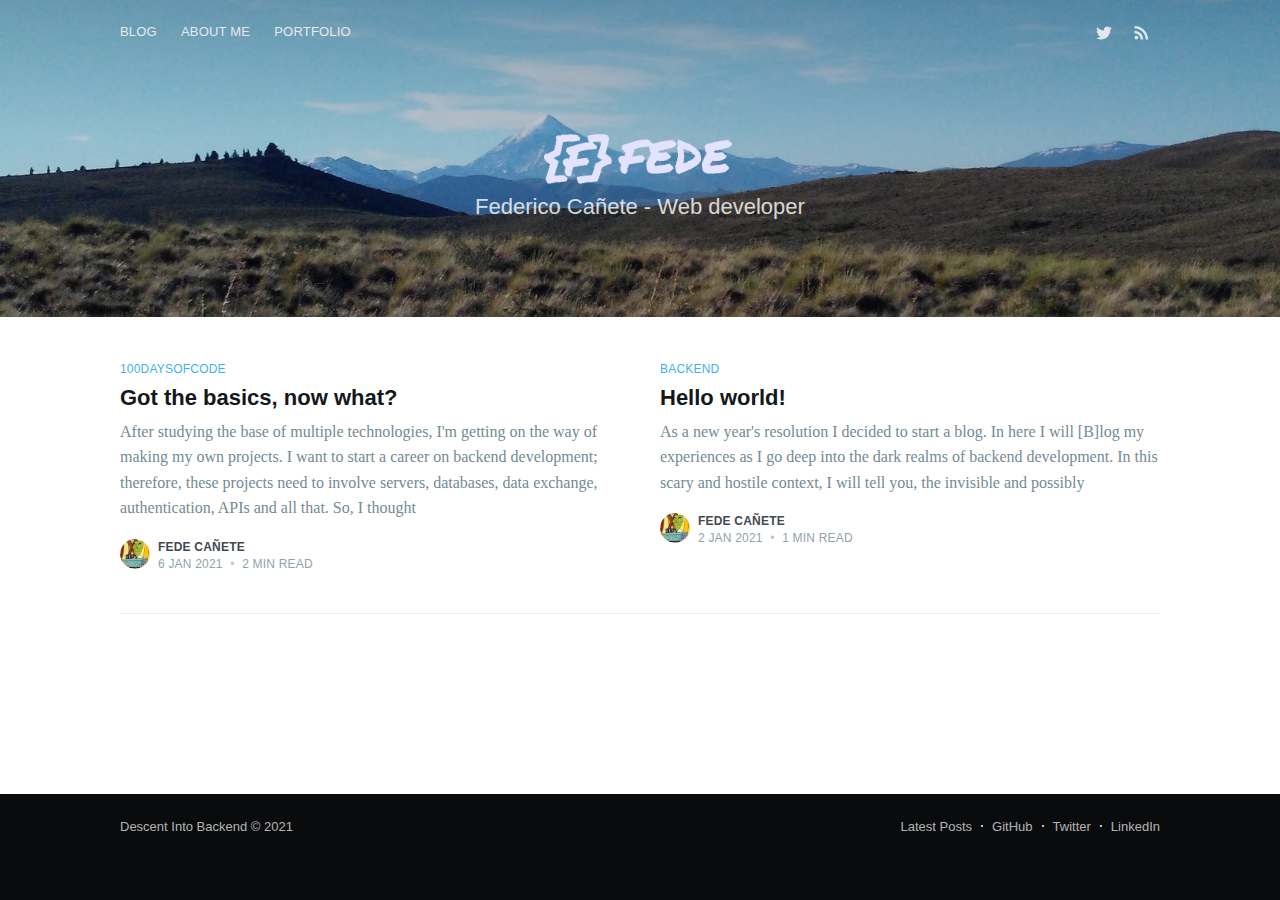
==== commit 4f1703f9: "new post" ====
--- a/index.html
+++ b/index.html
@@ -8,8 +8,9 @@
     <title>Descent Into Backend</title>
     <meta name="HandheldFriendly" content="True" />
     <meta name="viewport" content="width=device-width, initial-scale=1.0" />
-
-    <link rel="stylesheet" type="text/css" href="/assets/built/screen.css?v=138fa1e9b6" />
+    <meta name="theme-color">
+
+    <link rel="stylesheet" type="text/css" href="/assets/built/screen.css?v=f356fd4253" />
 
     <meta name="description" content="Federico Cañete - Web developer" />
     <link rel="icon" href="/favicon.png" type="image/png" />
@@ -139,6 +140,48 @@
 
         <div class="post-feed">
 
+                <article class="post-card post tag-100daysofcode tag-backend tag-getting-started no-image no-image">
+
+
+    <div class="post-card-content">
+
+        <a class="post-card-content-link" href="/got-the-basics-now-what/">
+
+            <header class="post-card-header">
+                    <div class="post-card-primary-tag">100DaysOfCode</div>
+                <h2 class="post-card-title">Got the basics, now what?</h2>
+            </header>
+
+            <section class="post-card-excerpt">
+                    <p>After studying the base of multiple technologies, I'm getting on the way of making my own projects. I want to start a career on backend development; therefore, these projects need to involve servers, databases, data exchange, authentication, APIs and all that. So, I thought</p>
+            </section>
+
+        </a>
+
+        <footer class="post-card-meta">
+            <ul class="author-list">
+                <li class="author-list-item">
+            
+                    <div class="author-name-tooltip">
+                        Fede Cañete
+                    </div>
+            
+                    <a href="/author/fede/" class="static-avatar">
+                        <img class="author-profile-image" src="/content/images/size/w100/2021/01/47470428.jpg" alt="Fede Cañete" />
+                    </a>
+                </li>
+            </ul>
+            <div class="post-card-byline-content">
+                <span><a href="/author/fede/">Fede Cañete</a></span>
+                <span class="post-card-byline-date"><time datetime="2021-01-06">6 Jan 2021</time> <span class="bull">&bull;</span> 2 min read</span>
+            </div>
+        </footer>
+
+    </div>
+
+</article>
+
+
                 <article class="post-card post tag-backend tag-100daysofcode no-image no-image">
 
 
@@ -235,7 +278,7 @@
         integrity="sha256-CSXorXvZcTkaix6Yvo6HppcZGetbYMGWSFlBw8HfCJo="
         crossorigin="anonymous">
     </script>
-    <script src="/assets/built/casper.js?v=138fa1e9b6"></script>
+    <script src="/assets/built/casper.js?v=f356fd4253"></script>
 
     <script>
         // Parse the URL parameter
@@ -330,7 +373,19 @@
     });
 </script>
 
-
+<script>
+      if (navigator.serviceWorker.controller) {
+        console.log('Active service worker found');
+      } else {
+        navigator.serviceWorker
+          .register('./sw.js', {
+            scope: './',
+          })
+          .then(function (reg) {
+            console.log('Service worker registered');
+          });
+      }
+    </script>
     
 
 </body>
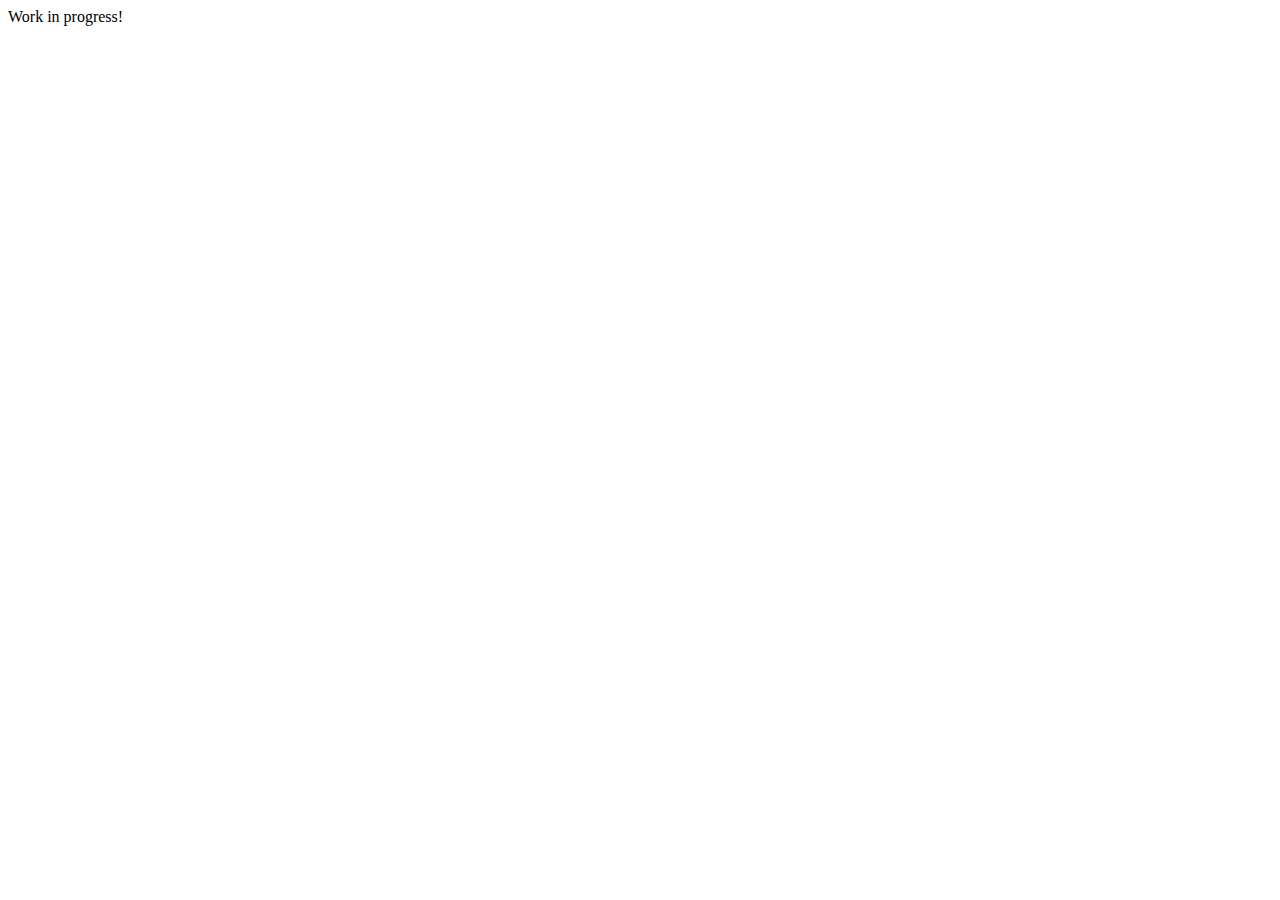
==== commit e1ce6070: "Update index.html" ====
--- a/index.html
+++ b/index.html
@@ -1,3 +1,4 @@
+<!--
 <!DOCTYPE html>
 <html lang="en">
 <head>
@@ -9,6 +10,7 @@
     <meta name="HandheldFriendly" content="True" />
     <meta name="viewport" content="width=device-width, initial-scale=1.0" />
     <meta name="theme-color">
+    <link rel='manifest' href='/manifest.json'>
 
     <link rel="stylesheet" type="text/css" href="/assets/built/screen.css?v=f356fd4253" />
 
@@ -390,3 +392,13 @@
 
 </body>
 </html>
+-->
+<!DOCTYPE html>
+<html lang="en">
+<head>
+    <title>Under construction</title>
+    </head>
+    <body>
+        <div>Work in progress!</div>
+    </body>
+</html>
--- a/assets/built/screen.css
+++ b/assets/built/screen.css
@@ -1,2 +1,2 @@
-:root{--blue:#3eb0ef;--green:#a4d037;--purple:#ad26b4;--yellow:#fecd35;--red:#f05230;--darkgrey:#15171a;--midgrey:#738a94;--lightgrey:#c5d2d9;--whitegrey:#e5eff5;--pink:#fa3a57;--brown:#a3821a;--darkmode:#1a1c20}a,abbr,acronym,address,applet,article,aside,audio,big,blockquote,body,canvas,caption,cite,code,dd,del,details,dfn,div,dl,dt,em,embed,fieldset,figcaption,figure,footer,form,h1,h2,h3,h4,h5,h6,header,hgroup,html,iframe,img,ins,kbd,label,legend,li,mark,menu,nav,object,ol,output,p,pre,q,ruby,s,samp,section,small,span,strike,strong,sub,summary,sup,table,tbody,td,tfoot,th,thead,time,tr,tt,ul,var,video{margin:0;padding:0;border:0;font:inherit;font-size:100%;vertical-align:baseline}body{line-height:1}ol,ul{list-style:none}blockquote,q{quotes:none}blockquote:after,blockquote:before,q:after,q:before{content:"";content:none}img{max-width:100%}html{box-sizing:border-box;font-family:sans-serif;-ms-text-size-adjust:100%;-webkit-text-size-adjust:100%}*,:after,:before{box-sizing:inherit}a{background-color:transparent}a:active,a:hover{outline:0}b,strong{font-weight:700}dfn,em,i{font-style:italic}h1{margin:.67em 0;font-size:2em}small{font-size:80%}sub,sup{position:relative;font-size:75%;line-height:0;vertical-align:baseline}sup{top:-.5em}sub{bottom:-.25em}img{border:0}svg:not(:root){overflow:hidden}mark{background-color:#fdffb6}code,kbd,pre,samp{font-family:monospace,monospace;font-size:1em}button,input,optgroup,select,textarea{margin:0;color:inherit;font:inherit}button{overflow:visible;border:none}button,select{text-transform:none}button,html input[type=button],input[type=reset],input[type=submit]{cursor:pointer;-webkit-appearance:button}button[disabled],html input[disabled]{cursor:default}button::-moz-focus-inner,input::-moz-focus-inner{padding:0;border:0}input{line-height:normal}input:focus{outline:none}input[type=checkbox],input[type=radio]{box-sizing:border-box;padding:0}input[type=number]::-webkit-inner-spin-button,input[type=number]::-webkit-outer-spin-button{height:auto}input[type=search]{box-sizing:content-box;-webkit-appearance:textfield}input[type=search]::-webkit-search-cancel-button,input[type=search]::-webkit-search-decoration{-webkit-appearance:none}legend{padding:0;border:0}textarea{overflow:auto}table{border-spacing:0;border-collapse:collapse}td,th{padding:0}html{overflow-y:scroll;font-size:62.5%;-webkit-tap-highlight-color:rgba(0,0,0,0)}body,html{overflow-x:hidden}body{color:#303a3e;font-family:-apple-system,BlinkMacSystemFont,Segoe UI,Roboto,Oxygen,Ubuntu,Cantarell,Open Sans,Helvetica Neue,sans-serif;font-size:1.6rem;line-height:1.6em;font-weight:400;font-style:normal;letter-spacing:0;text-rendering:optimizeLegibility;-webkit-font-smoothing:antialiased;-moz-osx-font-smoothing:grayscale;-moz-font-feature-settings:"liga" on}::-moz-selection{text-shadow:none;background:#cbeafb}::selection{text-shadow:none;background:#cbeafb}hr{position:relative;display:block;width:100%;margin:2.5em 0 3.5em;padding:0;height:1px;border:0;border-top:1px solid #e4eaed}audio,canvas,iframe,img,svg,video{vertical-align:middle}fieldset{margin:0;padding:0;border:0}textarea{resize:vertical}blockquote,dl,ol,p,ul{margin:0 0 1.5em}ol,ul{padding-left:1.3em;padding-right:1.5em}ol ol,ol ul,ul ol,ul ul{margin:.5em 0 1em}ul{list-style:disc}ol{list-style:decimal}ol,ul{max-width:100%}li{margin:.5em 0;padding-left:.3em;line-height:1.6em}dt{float:left;margin:0 20px 0 0;width:120px;color:var(--darkgrey);font-weight:500;text-align:right}dd{margin:0 0 5px;text-align:left}blockquote{margin:1.5em 0;padding:0 1.6em;border-left:.5em solid var(--whitegrey)}blockquote p{margin:.8em 0;font-size:1.2em;font-weight:300}blockquote small{display:inline-block;margin:.8em 0 .8em 1.5em;font-size:.9em;opacity:.8}blockquote small:before{content:"\2014 \00A0"}blockquote cite{font-weight:700}blockquote cite a{font-weight:400}a{color:#26a6ed;text-decoration:none}a:hover{text-decoration:underline}h1,h2,h3,h4,h5,h6{margin-top:0;line-height:1.15;font-weight:600;text-rendering:optimizeLegibility}h1{margin:0 0 .5em;font-size:5.5rem;font-weight:600}@media (max-width:500px){h1{font-size:2.2rem}}h2{margin:1.5em 0 .5em;font-size:2.2rem}@media (max-width:500px){h2{font-size:1.8rem}}h3{margin:1.5em 0 .5em;font-size:1.8rem;font-weight:500}@media (max-width:500px){h3{font-size:1.7rem}}h4{margin:1.5em 0 .5em;font-size:1.6rem;font-weight:500}h5,h6{margin:1.5em 0 .5em;font-size:1.4rem;font-weight:500}body{background:#fff}.img{display:block;width:100%;height:100%;background-position:50%;background-size:cover;border-radius:100%}.hidden{visibility:hidden;position:absolute;text-indent:-9999px}.site-wrapper{display:flex;flex-direction:column;min-height:100vh}.site-main{z-index:100;flex-grow:1}.outer{position:relative;padding:0 5vw}.inner{margin:0 auto;max-width:1040px;width:100%}@media (min-width:900px){.author-template .post-feed,.home-template .post-feed,.tag-template .post-feed{padding:40px 0 5vw;border-top-left-radius:3px;border-top-right-radius:3px}.home-template .site-nav{position:relative}}.site-header-background{position:relative;margin-top:64px;padding-bottom:12px;color:#fff;background:#0a0b0c no-repeat 50%;background-size:cover}.site-header-background:before{bottom:0;background:rgba(0,0,0,.18)}.site-header-background:after,.site-header-background:before{content:"";position:absolute;top:0;right:0;left:0;z-index:10;display:block}.site-header-background:after{bottom:auto;height:140px;background:linear-gradient(rgba(0,0,0,.15),transparent)}.site-header-background.no-image:after,.site-header-background.no-image:before{display:none}.site-header-content{z-index:100;display:flex;flex-direction:column;justify-content:center;align-items:center;padding:6vw 3vw;min-height:200px;max-height:340px}.site-title{z-index:10;margin:0 0 0 -2px;padding:0;font-size:5rem;line-height:1em;font-weight:600}.site-logo{max-height:55px}.site-description{z-index:10;margin:0;padding:5px 0;font-size:2.1rem;line-height:1.4em;font-weight:400;opacity:.8}.site-home-header{z-index:1000}.site-home-header .site-header-background{margin-top:0}.site-home-header .site-header-content{padding:5vw 3vw 6vw}.site-home-header .site-title{font-size:5.5rem;text-align:center}.site-home-header .site-description{font-size:2.2rem;font-weight:300;text-align:center}.site-archive-header .site-header-content{position:relative;align-items:stretch;padding:12vw 0 20px;min-height:200px;max-height:600px}.site-archive-header .no-image{padding-top:0;padding-bottom:0;color:var(--darkgrey);background:#fff;opacity:1}.site-archive-header .no-image .site-description{color:var(--midgrey);opacity:1}.site-archive-header .no-image .site-header-content{padding:5vw 0 10px;border-bottom:1px solid #eaeff1}@media (max-width:900px){.site-header-content{padding-bottom:9vw}}@media (max-width:500px){.site-home-header .site-title{font-size:4.2rem}.site-home-header .site-description{font-size:1.8rem}.site-archive-header .site-header-content{flex-direction:column;align-items:center;min-height:unset}.site-archive-header .site-title{font-size:4.2rem;text-align:center}.site-archive-header .no-image .site-header-content{padding:12vw 0 20px}}.site-nav-main{position:fixed;top:0;right:0;left:0;z-index:1000;background:#0a0b0c}.site-nav{position:relative;z-index:100;display:flex;justify-content:space-between;align-items:flex-start;overflow:hidden;height:64px;font-size:1.3rem}.site-nav-left-wrapper{position:relative;flex:1 0 auto;display:flex}.site-header-background:not(.responsive-header-img) .site-nav-left-wrapper:after,.site-nav-main .site-nav-left-wrapper:after{content:"";position:absolute;top:0;z-index:1000;width:40px;height:100%;right:0;background:linear-gradient(90deg,rgba(10,11,12,0) 0,#0a0b0c)}.site-nav-left{flex:1 0 auto;display:flex;align-items:center;overflow-x:auto;overflow-y:hidden;-webkit-overflow-scrolling:touch;margin-right:10px;padding:10px 0 80px;font-weight:500;letter-spacing:.2px;text-transform:uppercase;white-space:nowrap;-ms-overflow-scrolling:touch}.site-nav-left .nav li:last-of-type{padding-right:20px}.site-nav-logo{position:relative;z-index:100;flex-shrink:0;display:inline-block;margin-right:32px;padding:12px 0;color:#fff;font-size:1.7rem;line-height:1.8rem;font-weight:700;letter-spacing:-.5px;text-transform:none}.site-nav-logo:hover{text-decoration:none}.site-nav-logo img{display:block;width:auto;height:21px}.site-home-header .site-nav-logo{display:none}.site-nav-content{position:relative;align-self:flex-start}.nav{position:absolute;z-index:1000;display:flex;margin:0 0 0 -12px;padding:0;list-style:none;transition:all 1s cubic-bezier(.19,1,.22,1)}.nav li{display:block;margin:0;padding:0}.nav li a{position:relative;display:block;padding:12px;color:#fff;opacity:.8;transition:opacity .35s ease-in-out}.nav li a:hover{text-decoration:none;opacity:1}.nav li a:before{content:"";position:absolute;right:100%;bottom:8px;left:12px;height:1px;background:#fff;opacity:.25;transition:all .35s ease-in-out}.nav li a:hover:before{right:12px;opacity:.5}.nav-post-title-active .nav{visibility:hidden;opacity:0;transform:translateY(-175%)}.nav-post-title{visibility:hidden;position:absolute;top:9px;color:#fff;font-size:1.7rem;font-weight:400;text-transform:none;opacity:0;transition:all 1s cubic-bezier(.19,1,.22,1);transform:translateY(175%)}.nav-post-title.dash{left:-25px}.nav-post-title.dash:before{content:"– ";opacity:.5}.nav-post-title-active .nav-post-title{visibility:visible;opacity:1;transform:translateY(0)}.site-nav-right{flex:0 1 auto;display:flex;justify-content:flex-end;align-items:center;padding:10px 0;height:64px}.site-nav-right .nav{position:relative;margin:0}.site-nav-right .nav a{white-space:nowrap}.site-nav-right .nav a:before{display:none}.site-nav-right .nav li:last-of-type a{margin-right:-12px}.social-links{flex-shrink:0;display:flex;align-items:center}.social-link{display:inline-block;margin:0;padding:10px;opacity:.8}.social-link:hover{opacity:1}.social-link svg{height:1.8rem;fill:#fff}.social-link-fb svg,.social-link-wb svg{height:1.6rem}.social-link-wb svg path{stroke:#fff}.social-link-rss svg{height:1.9rem}.subscribe-button{display:block;margin:0 0 0 10px;padding:4px 10px;border:1px solid #fff;color:#fff;line-height:1em;border-radius:10px;opacity:.8}.subscribe-button:hover{text-decoration:none;opacity:1}.site-nav-right .nav+.subscribe-button{margin-left:24px}.rss-button{padding:10px 8px;opacity:.8}.rss-button:hover{opacity:1}.rss-button svg{margin-bottom:1px;height:2.1rem;fill:#fff}.home-template .site-nav-main{z-index:100}.home-template .site-nav-main .site-nav{opacity:0;transition:all .5s cubic-bezier(.19,1,.22,1) 0s}.home-template .site-nav-main .fixed-nav-active{opacity:1;transition:all .5s cubic-bezier(.19,1,.22,1) .05s}@media (max-width:700px){.site-home-header .site-nav{margin-left:-5vw}.site-nav-main{padding-right:0;padding-left:0}.site-nav-left{margin-right:0;padding-left:5vw}.site-nav-right{display:none}}.posts{overflow-x:hidden}.post-feed{flex-wrap:wrap;margin:0 -20px;padding:50px 0 0;background:#fff}.post-card,.post-feed{position:relative;display:flex}.post-card{flex:1 1 301px;flex-direction:column;overflow:hidden;margin:0 0 40px;padding:0 20px 40px;min-height:220px;border-bottom:1px solid #eaeff1;background-size:cover}.post-card-image-link{position:relative;display:block;overflow:hidden;border-radius:3px}.post-card-image{width:100%;height:200px;background:var(--lightgrey) no-repeat 50%;-o-object-fit:cover;object-fit:cover}.post-card-content-link{position:relative;display:block;color:var(--darkgrey)}.post-card-content-link:hover{text-decoration:none}.post-card-header{margin:15px 0 0}.post-feed .no-image .post-card-content-link{padding:0}.no-image .post-card-header{margin-top:0}.post-card-primary-tag{margin:0 0 .2em;color:var(--blue);font-size:1.2rem;font-weight:500;letter-spacing:.2px;text-transform:uppercase}.post-card-title{margin:0 0 .4em;line-height:1.15em;transition:color .2s ease-in-out}.no-image .post-card-title{margin-top:0}.post-card-content{flex-grow:1;display:flex;flex-direction:column}.post-card-excerpt{max-width:56em;color:var(--midgrey);font-family:Georgia,serif}.post-card-excerpt p{margin-bottom:1em}.post-card-meta{display:flex;align-items:flex-start;padding:0}.author-profile-image,.avatar-wrapper{display:block;width:100%;height:100%;background:#e4eaed;border-radius:100%;-o-object-fit:cover;object-fit:cover}.post-card-meta .avatar-wrapper,.post-card-meta .profile-image-wrapper{position:relative}.author-list{display:flex;flex-wrap:wrap;margin:0 0 0 4px;padding:0;list-style:none}.author-list-item{position:relative;flex-shrink:0;margin:0;padding:0}.static-avatar{display:block;overflow:hidden;margin:0 0 0 -6px;width:34px;height:34px;border:2px solid #fff;border-radius:100%}.author-name-tooltip{position:absolute;bottom:105%;z-index:999;display:block;padding:2px 8px;color:#fff;font-size:1.2rem;letter-spacing:.2px;white-space:nowrap;background:var(--darkgrey);border-radius:3px;box-shadow:0 12px 26px rgba(39,44,49,.08),1px 3px 8px rgba(39,44,49,.03);opacity:0;transition:all .35s cubic-bezier(.4,.01,.165,.99);transform:translateY(6px);pointer-events:none}.author-list-item:hover .author-name-tooltip{opacity:1;transform:translateY(0)}@media (max-width:700px){.author-name-tooltip{display:none}}.post-card-byline-content{flex:1 1 50%;display:flex;flex-direction:column;margin:2px 0 0 6px;color:#90a2aa;font-size:1.2rem;line-height:1.4em;font-weight:400;letter-spacing:.2px;text-transform:uppercase}.post-card-byline-content span{margin:0}.post-card-byline-content a{color:#434952;font-weight:600}.post-card-byline-date{font-size:1.2rem}.post-card-byline-date .bull{display:inline-block;margin:0 4px;opacity:.6}.single-author-byline{display:flex;flex-direction:column;margin-left:5px;color:#5c7078;font-size:1.3rem;line-height:1.4em;font-weight:500}.single-author{display:flex;align-items:center}.single-author .static-avatar{margin-left:-2px}.single-author-name{display:inline-block}@media (min-width:795px){.post-card-large{flex:1 1 100%;flex-direction:row;padding-bottom:40px;min-height:280px;border-top:0}.post-card-large:hover{border-bottom-color:#e4eaed}.post-card-large:not(.no-image) .post-card-header{margin-top:0}.post-card-large .post-card-image-link{position:relative;flex:1 1 auto;margin-bottom:0;min-height:380px}.post-card-large .post-card-image{position:absolute;width:100%;height:100%}.post-card-large .post-card-content{flex:0 1 361px;justify-content:center}.post-card-large .post-card-title{margin-top:0;font-size:3.2rem}.post-card-large .post-card-content-link,.post-card-large .post-card-meta{padding:0 0 0 40px}.post-card-large .post-card-excerpt p{margin-bottom:1.5em;font-size:1.8rem;line-height:1.5em}}@media (max-width:1170px){.post-card{margin-bottom:5vw}}@media (max-width:650px){.post-feed{padding-top:5vw}.post-card{margin-bottom:5vw}}@media (max-width:500px){.post-card-title{font-size:1.9rem}.post-card-excerpt{font-size:1.6rem}}.page-template .site-main,.post-template .site-main{margin-top:64px;padding-bottom:4vw;background:#fff}.post-full-header{position:relative;margin:0 auto;padding:70px 170px 50px;border-top-left-radius:3px;border-top-right-radius:3px}.post-full-tags{display:flex;justify-content:flex-start;align-items:center;color:var(--midgrey);font-size:1.3rem;line-height:1.4em;font-weight:600;text-transform:uppercase}.post-full-meta-date{color:var(--midgrey);font-size:1.2rem;font-weight:400}@media (max-width:1170px){.post-full-header{padding:60px 11vw 50px}}@media (max-width:800px){.post-full-header{padding-right:5vw;padding-left:5vw}}@media (max-width:500px){.post-full-header{padding:20px 0 35px}}.post-full-title{margin:0 0 .2em;color:#0a0b0c}.post-full-custom-excerpt{margin:20px 0 0;color:var(--midgrey);font-family:Georgia,serif;font-size:2.3rem;line-height:1.4em;font-weight:300}.date-divider{display:inline-block;margin:0 6px 1px;font-weight:300}.post-full-image{display:flex;flex-direction:column;align-items:center;overflow:hidden;margin:25px 0 50px;background:#e4eaed;border-radius:3px}.post-full-image img{max-width:1040px;width:100%;height:auto}.post-full-content{position:relative;margin:0 auto;padding:0 170px 6vw;min-height:230px;font-family:Georgia,serif;font-size:2rem;line-height:1.6em;background:#fff}@media (max-width:1170px){.post-full-content{padding:0 11vw}}@media (max-width:800px){.post-full-content{padding:0 5vw;font-size:1.8rem}}@media (max-width:500px){.post-full-custom-excerpt{font-size:1.9rem;line-height:1.5em}}.no-image .post-full-content{padding-top:0}.no-image .post-full-content:after,.no-image .post-full-content:before{display:none}.footnotes,.post-full-comments,.post-full-content blockquote,.post-full-content dl,.post-full-content h1,.post-full-content h2,.post-full-content h3,.post-full-content h4,.post-full-content h5,.post-full-content h6,.post-full-content ol,.post-full-content p,.post-full-content pre,.post-full-content ul{margin:0 0 1.5em;min-width:100%}@media (max-width:500px){.footnotes,.post-full-comments,.post-full-content dl,.post-full-content ol,.post-full-content p,.post-full-content pre,.post-full-content ul{margin-bottom:1.28em}}.post-full-content li{word-break:break-word}.post-full-content li p{margin:0}.post-full-content a{color:var(--darkgrey);word-break:break-word;box-shadow:var(--darkgrey) 0 -1px 0 inset;transition:all .2s ease-in-out}.post-full-content a:hover{color:var(--blue);text-decoration:none;box-shadow:var(--blue) 0 -1px 0 inset}.post-full-content em,.post-full-content strong{color:#0a0b0c}.post-full-content small{display:inline-block;line-height:1.6em}.post-full-content li:first-child{margin-top:0}.post-full-content img,.post-full-content video{display:block;margin:1.5em auto;max-width:1040px;height:auto}@media (max-width:1040px){.post-full-content img,.post-full-content video{width:100%}}.post-full-content img[src$="#full"]{max-width:none;width:100vw}.post-full-content img+br+small{display:block;margin-top:-3em;margin-bottom:1.5em;text-align:center}.post-full-content iframe{margin:0 auto!important}.post-full-content blockquote{margin:0 0 1.5em;padding:0 1.5em;border-left:3px solid #3eb0ef}@media (max-width:500px){.post-full-content blockquote{padding:0 1.3em}}.post-full-content blockquote p{margin:0 0 1em;color:inherit;font-size:inherit;line-height:inherit;font-style:italic}.post-full-content blockquote p:last-child{margin-bottom:0}.post-full-content code{padding:0 5px 2px;font-size:.8em;line-height:1em;font-weight:400!important;background:var(--whitegrey);border-radius:3px}.post-full-content p code{word-break:break-all}.post-full-content pre{overflow-x:auto;margin:1.5em 0 3em;padding:20px;max-width:100%;border:1px solid #000;color:var(--whitegrey);font-size:1.4rem;line-height:1.5em;background:#0e1012;border-radius:5px}.post-full-content pre ::-moz-selection{color:#3b474d}.post-full-content pre ::selection{color:#3b474d}.post-full-content pre code{padding:0;font-size:inherit;line-height:inherit;background:transparent}.post-full-content pre code :not(span){color:inherit}.post-full-content .fluid-width-video-wrapper{margin:1.5em 0 3em}.post-full-content hr{margin:2em 0}.post-full-content hr:after{content:"";position:absolute;top:-15px;left:50%;display:block;margin-left:-10px;width:1px;height:30px;background:#e4eaed;box-shadow:0 0 0 5px #fff;transform:rotate(45deg)}.post-full-content hr+p{margin-top:1.2em}.post-full-content h1,.post-full-content h2,.post-full-content h3,.post-full-content h4,.post-full-content h5,.post-full-content h6{color:#0a0b0c;font-family:-apple-system,BlinkMacSystemFont,Segoe UI,Roboto,Oxygen,Ubuntu,Cantarell,Open Sans,Helvetica Neue,sans-serif}.post-full-content h1{margin:.5em 0 .4em;font-size:4.2rem;line-height:1.25em;font-weight:600}.post-full-content p+h1{margin-top:.8em}@media (max-width:800px){.post-full-content h1{font-size:3.2rem;line-height:1.25em}}.post-full-content h2{margin:.5em 0 .4em;font-size:3.2rem;line-height:1.25em;font-weight:600}.post-full-content p+h2{margin-top:.8em}@media (max-width:800px){.post-full-content h2{margin-bottom:.3em;font-size:2.8rem;line-height:1.25em}}.post-full-content h3{margin:.5em 0 .2em;font-size:2.5rem;line-height:1.3em;font-weight:600}.post-full-content h2+h3{margin-top:.7em}@media (max-width:800px){.post-full-content h3{margin-bottom:.3em;font-size:2.4rem;line-height:1.3em}}.post-full-content h4{margin:.5em 0 .2em;font-size:2.5rem;font-weight:600}.post-full-content h2+h4{margin-top:.7em}.post-full-content h3+h4{margin-top:0}@media (max-width:800px){.post-full-content h4{margin-bottom:.3em;font-size:2.4rem;line-height:1.3em}}.post-full-content h5{display:block;margin:.5em 0;padding:.4em 1em .9em;border:0;color:var(--blue);font-family:Georgia,serif;font-size:3.2rem;line-height:1.35em;text-align:center}@media (min-width:1180px){.post-full-content h5{max-width:1060px;width:100vw}}@media (max-width:800px){.post-full-content h5{margin-bottom:1em;margin-left:1.3em;padding:0 0 .5em;font-size:2.4rem;text-align:initial}}.post-full-content h6{margin:.5em 0 .2em;font-size:2rem;font-weight:700}@media (max-width:800px){.post-full-content h6{font-size:1.8rem;line-height:1.4em}}.footnotes-sep{margin-bottom:30px}.footnotes{font-size:1.5rem}.footnotes p{margin:0}.footnote-backref{color:var(--blue)!important;font-size:1.2rem;font-weight:700;text-decoration:none!important;box-shadow:none!important}@media (max-width:1170px){.post-full-image{margin:25px -6vw 50px;border-radius:0}.post-full-image img{max-width:1170px}}@media (max-width:700px){.post-full-image{margin:25px -5vw}}@media (max-width:500px){.post-full-meta{font-size:1.2rem;line-height:1.3em}.post-full-title{margin-top:.2em;font-size:4.2rem;line-height:1.05em}.post-full-image{margin-top:5px;margin-bottom:5vw}.post-full-content{padding:0}.post-full-content:after,.post-full-content:before{display:none}}.post-full-content table{display:inline-block;overflow-x:auto;margin:.5em 0 2.5em;max-width:100%;width:auto;border-spacing:0;border-collapse:collapse;font-family:-apple-system,BlinkMacSystemFont,Segoe UI,Roboto,Oxygen,Ubuntu,Cantarell,Open Sans,Helvetica Neue,sans-serif;font-size:1.6rem;white-space:nowrap;vertical-align:top;-webkit-overflow-scrolling:touch;background:radial-gradient(ellipse at left,rgba(0,0,0,.2) 0,transparent 75%) 0,radial-gradient(ellipse at right,rgba(0,0,0,.2) 0,transparent 75%) 100%;background-attachment:scroll,scroll;background-size:10px 100%,10px 100%;background-repeat:no-repeat}.post-full-content table td:first-child{background-image:linear-gradient(90deg,#fff 50%,hsla(0,0%,100%,0));background-size:20px 100%;background-repeat:no-repeat}.post-full-content table td:last-child{background-image:linear-gradient(270deg,#fff 50%,hsla(0,0%,100%,0));background-position:100% 0;background-size:20px 100%;background-repeat:no-repeat}.post-full-content table th{color:var(--darkgrey);font-size:1.2rem;font-weight:700;letter-spacing:.2px;text-align:left;text-transform:uppercase;background-color:#f4f8fb}.post-full-content table td,.post-full-content table th{padding:6px 12px;border:1px solid #e2ecf3}.post-full-byline{display:flex;justify-content:space-between;margin:35px 0 0;padding-top:15px;border-top:1px solid #e4eaed}.post-full-byline-content{flex-grow:1;display:flex;align-items:flex-start}.post-full-byline-content .author-list{justify-content:flex-start;padding:0 12px 0 0}.post-full-byline-meta{margin:2px 0 0;color:#90a2aa;font-size:1.2rem;line-height:1.2em;letter-spacing:.2px;text-transform:uppercase}.post-full-byline-meta h4{margin:0 0 3px;font-size:1.3rem;line-height:1.4em;font-weight:500}.post-full-byline-meta h4 a{color:#2c3036}.post-full-byline-meta h4 a:hover{color:var(--darkgrey)}.post-full-byline-meta .bull{display:inline-block;margin:0 4px;opacity:.6}.author-avatar{display:block;overflow:hidden;margin:0 -4px;width:40px;height:40px;border:2px solid #fff;border-radius:100%;transition:all .5s cubic-bezier(.4,.01,.165,.99) .7s}.author-list-item .author-card{position:absolute;bottom:130%;left:50%;z-index:600;display:flex;justify-content:space-between;margin-left:-200px;width:400px;font-size:1.4rem;line-height:1.5em;background:#fff;border-radius:3px;box-shadow:0 12px 26px rgba(39,44,49,.08),1px 3px 8px rgba(39,44,49,.06);opacity:0;transition:all .35s cubic-bezier(.4,.01,.165,.99);transform:scale(.98) translateY(15px);pointer-events:none}.author-list-item .author-card:before{content:"";position:absolute;top:100%;left:50%;display:block;margin-left:-8px;width:0;height:0;border-top:8px solid #fff;border-right:8px solid transparent;border-left:8px solid transparent}.author-list-item .author-card.hovered{opacity:1;transform:scale(1) translateY(0);pointer-events:auto}.author-card{padding:20px 20px 22px}.author-card .author-info{flex:1 1 auto;padding:0 0 0 20px}.author-card .author-info h2{margin:8px 0 0;font-size:1.6rem}.author-card .author-info p{margin:4px 0 0;color:#5c7078}.author-card .author-info .bio h2{margin-top:0}.author-card .author-info .bio p{margin-top:.8em}.author-card .author-profile-image{flex:0 0 60px;margin:0;width:60px;height:60px;border:none}.basic-info .avatar-wrapper{position:relative;margin:0;width:60px;height:60px;border:none;background:rgba(229,239,245,.1)}.basic-info .avatar-wrapper svg{margin:0;width:60px;height:60px;opacity:.15}@media (max-width:1170px){.author-list-item .author-card{margin-left:-50px;width:430px}.author-list-item .author-card:before{left:50px}}@media (max-width:650px){.author-list-item .author-card{display:none}}@media (max-width:500px){.author-avatar{width:36px;height:36px}.post-full-byline{margin-top:20px}.post-full-byline-meta{font-size:1.2rem}.post-full-byline-meta h4{margin-bottom:2px;font-size:1.2rem}}.subscribe-form{margin:1.5em 0;padding:6.5vw 7vw 8vw;border:1px solid #e4eaed;text-align:center;background:linear-gradient(#fbfdfe,#f4f8fb);border-radius:3px}.subscribe-form-title{margin:0 0 3px;padding:0;color:var(--darkgrey);font-size:3.5rem;line-height:1;font-weight:600}.subscribe-form-description{margin-bottom:.2em 0 1em;color:var(--midgrey);font-size:2.1rem;line-height:1.55em}.subscribe-form form{display:flex;flex-direction:column;justify-content:center;align-items:center;margin:0 auto;max-width:460px}.subscribe-form .form-group{align-self:stretch;display:flex}.subscribe-email{display:block;padding:10px;width:100%;border:1px solid #dbe3e7;color:var(--midgrey);font-size:1.8rem;line-height:1em;font-weight:400;-webkit-user-select:text;-moz-user-select:text;-ms-user-select:text;user-select:text;border-radius:5px;transition:border-color .15s linear;-webkit-appearance:none}.subscribe-form button{position:relative;display:inline-block;margin:0 0 0 10px;padding:0 20px;height:43px;outline:none;color:#fff;font-size:1.5rem;line-height:39px;font-weight:400;text-align:center;background:linear-gradient(#50b6ef,#299fe0 60%,#299fe0 90%,#37a5e2);border-radius:5px;-webkit-font-smoothing:subpixel-antialiased}.subscribe-form button:active,.subscribe-form button:focus{background:#209bdf}.subscribe-form .button-loader,.subscribe-form .message-error,.subscribe-form .message-success{display:none}.subscribe-form .loading .button-content{visibility:hidden}.subscribe-form .loading .button-loader{position:absolute;top:0;left:50%;display:inline-block;margin-left:-19px;transform:scale(.7)}.subscribe-form .button-loader svg path,.subscribe-form .button-loader svg rect{fill:#fff}.subscribe-form .error .message-error,.subscribe-form .invalid .message-error,.subscribe-form .success .message-success{margin:1em auto 0;max-width:400px;color:var(--red);font-size:1.6rem;line-height:1.5em;text-align:center}.subscribe-form .success .message-success{display:block;color:#96c02d}.subscribe-form .error .message-error,.subscribe-form .invalid .message-error{display:block}@media (max-width:650px){.subscribe-form-title{font-size:2.4rem}.subscribe-form-description{font-size:1.6rem}}@media (max-width:500px){.subscribe-form form{flex-direction:column}.subscribe-form .form-group{flex-direction:column;width:100%}.subscribe-form button{margin:10px 0 0;width:100%}}.post-full-comments{margin:0 auto;max-width:840px}.read-next{border-bottom:1px solid hsla(0,0%,100%,.1);background:#0a0b0c}.read-next-feed{display:flex;flex-wrap:wrap;margin:0 -25px;padding:60px 0 0}.read-next .post-card{padding-bottom:0;border-bottom:none}.read-next .post-card:after{display:none}.read-next .post-card-primary-tag{color:#fff;opacity:.6}.read-next .post-card-title{color:#fff;opacity:.8;transition:all .2s ease-in-out}.read-next .post-card:hover .post-card-image{opacity:1}.read-next .post-card-excerpt{color:hsla(0,0%,100%,.6)}.read-next .static-avatar{border-color:#000}.read-next .post-card-byline-content{color:hsla(0,0%,100%,.6)}.read-next .post-card-byline-content a{color:hsla(0,0%,100%,.8)}.read-next-card{position:relative;flex:0 1 326px;display:flex;flex-direction:column;overflow:hidden;margin:0 25px 50px;padding:25px;background:linear-gradient(#1a1c20,#0a0b0c);border-radius:3px}.read-next-card a{transition:all .2s ease-in-out}.read-next-card a:hover{text-decoration:none}.read-next-card-header h3{margin:0;color:hsla(0,0%,100%,.6);font-size:1.2rem;line-height:1em;font-weight:300;letter-spacing:.4px;text-transform:uppercase}.read-next-card-header h3 a{color:#fff;font-weight:500;text-decoration:none;opacity:.8}.read-next-card-header h3 a:hover{opacity:1}.read-next-card-content{font-size:1.7rem}.read-next-card-content ul{display:flex;flex-direction:column;margin:0;padding:0;list-style:none}.read-next-card-content li{display:flex;flex-direction:column;align-items:flex-start;margin:0;padding:20px 0;border-bottom:hsla(0,0%,100%,.1)}.read-next-card-content li:last-of-type{padding-bottom:5px;border:none}.read-next-card-content h4{margin:0;font-size:1.6rem;line-height:1.35em;font-weight:600}.read-next-card-content li a{display:block;color:#fff;opacity:.8}.read-next-card-content li a:hover{opacity:1}.read-next-card-excerpt{overflow:hidden;max-width:100%;font-size:1.4rem;line-height:1.2em;text-overflow:ellipsis}.read-next-card-meta{margin-top:2px;font-size:1.2rem;line-height:1.4em;font-weight:400}.read-next-card-meta p{margin:0;color:hsla(0,0%,100%,.6)}.read-next-card-footer{position:relative;margin:40px 0 5px}.read-next-card-footer a{padding:7px 12px 8px 14px;border:1px solid hsla(0,0%,100%,.6);color:hsla(0,0%,100%,.6);font-size:1.3rem;border-radius:999px;transition:all .35s ease-in-out}.read-next-card-footer a:hover{border-color:var(--yellow);color:var(--yellow);text-decoration:none}@media (max-width:1170px){.read-next-card{flex:1 1 261px;margin-bottom:5vw}}@media (max-width:650px){.read-next-feed{flex-direction:column;padding:25px 0 0}.read-next-card{flex:1 1 auto;margin:0 25px;padding:0;background:none}.read-next .post-card{flex:1 1 auto;margin:25px;padding:25px 0 0;border-bottom:1px solid hsla(0,0%,100%,.1)}}.post-content{display:flex;flex-direction:column;align-items:center}.post-full-content .kg-image{margin:0 auto;max-width:100%}.post-full-image+.post-full-content .kg-content :first-child .kg-image{width:100%}.post-full-content .kg-width-wide .kg-image{max-width:1040px}.post-full-content .kg-width-full .kg-image{max-width:100vw}.post-full-content figure{margin:.8em 0 2.3em}.post-full-content h1+figure,.post-full-content h2+figure,.post-full-content h3+figure,.post-full-content h4+figure{margin-top:2em}.post-full-content figure img{margin:0}.post-full-content figcaption{margin:1em auto 0;color:#5c7078;font-family:-apple-system,BlinkMacSystemFont,Segoe UI,Roboto,Oxygen,Ubuntu,Cantarell,Open Sans,Helvetica Neue,sans-serif;font-size:75%;line-height:1.5em;text-align:center;max-width:1040px}.kg-width-full figcaption{padding:0 1.5em}.kg-embed-card{display:flex;flex-direction:column;align-items:center;width:100%}.kg-embed-card .fluid-width-video-wrapper{margin:0}@media (max-width:1040px){.post-full-content .kg-width-full .kg-image{width:100vw}}.kg-gallery-container{display:flex;flex-direction:column;max-width:1040px;width:100vw}.kg-gallery-row{display:flex;flex-direction:row;justify-content:center}.kg-gallery-image img{display:block;margin:0;width:100%;height:100%}.kg-gallery-row:not(:first-of-type){margin:.75em 0 0}.kg-gallery-image:not(:first-of-type){margin:0 0 0 .75em}.kg-gallery-card+.kg-gallery-card,.kg-gallery-card+.kg-image-card.kg-width-wide,.kg-image-card.kg-width-wide+.kg-gallery-card,.kg-image-card.kg-width-wide+.kg-image-card.kg-width-wide{margin:-2.25em 0 3em}.kg-code-card{width:100%}.kg-code-card pre{margin:0}.kg-bookmark-card{width:100%}.kg-card+.kg-bookmark-card{margin-top:0}.post-full-content .kg-bookmark-container{display:flex;min-height:148px;font-family:-apple-system,BlinkMacSystemFont,Segoe UI,Roboto,Oxygen,Ubuntu,Cantarell,Open Sans,Helvetica Neue,sans-serif;border-radius:3px}.post-full-content .kg-bookmark-container,.post-full-content .kg-bookmark-container:hover{color:var(--darkgrey);text-decoration:none;box-shadow:0 2px 5px -1px rgba(0,0,0,.15),0 0 1px rgba(0,0,0,.09)}.kg-bookmark-content{flex-grow:1;display:flex;flex-direction:column;justify-content:flex-start;align-items:flex-start;padding:20px}.kg-bookmark-title{color:#303a3e;font-size:1.6rem;line-height:1.5em;font-weight:600;transition:color .2s ease-in-out}.post-full-content .kg-bookmark-container:hover .kg-bookmark-title{color:var(--blue)}.kg-bookmark-description{display:-webkit-box;overflow-y:hidden;margin-top:12px;max-height:48px;color:#5c7078;font-size:1.5rem;line-height:1.5em;font-weight:400;-webkit-line-clamp:2;-webkit-box-orient:vertical}.kg-bookmark-thumbnail{position:relative;min-width:33%;max-height:100%}.kg-bookmark-thumbnail img{position:absolute;top:0;left:0;width:100%;height:100%;border-radius:0 3px 3px 0;-o-object-fit:cover;object-fit:cover}.kg-bookmark-metadata{display:flex;flex-wrap:wrap;align-items:center;margin-top:14px;color:var(--darkgrey);font-size:1.5rem;font-weight:500}.post-full-content .kg-bookmark-icon{margin-right:8px;width:22px;height:22px}.kg-bookmark-author{line-height:1.5em}.kg-bookmark-author:after{content:"•";margin:0 6px}.kg-bookmark-publisher{overflow:hidden;max-width:240px;line-height:1.5em;text-overflow:ellipsis;white-space:nowrap;color:#5c7078;font-weight:400}@media (max-width:800px){.post-full-content figure{margin:.2em 0 1.3em}.post-full-content h1+figure,.post-full-content h2+figure,.post-full-content h3+figure,.post-full-content h4+figure{margin-top:.9em}}@media (max-width:500px){.post-full-content .kg-width-full,.post-full-content .kg-width-wide{margin-right:-5vw;margin-left:-5vw}.post-full-content figcaption{margin-bottom:.4em}.post-full-content .kg-bookmark-container{flex-direction:column}.kg-bookmark-description,.kg-bookmark-metadata,.kg-bookmark-title{font-size:1.4rem;line-height:1.5em}.post-full-content .kg-bookmark-icon{width:18px;height:18px}.kg-bookmark-thumbnail{order:1;min-height:160px;width:100%}.kg-bookmark-thumbnail img{border-radius:3px 3px 0 0}.kg-bookmark-content{order:2}}.author-header{display:flex;flex-direction:row;justify-content:flex-start;align-items:flex-start;padding:10vw 0 10px}.site-archive-header .author-header{align-items:center}.site-archive-header .no-image .author-header{padding-bottom:20px}.author-header-content{display:flex;flex-direction:column;justify-content:center;margin:5px 0 0 30px}.site-header-content .author-profile-image{z-index:10;flex-shrink:0;margin:-4px 0 0;width:110px;height:110px;box-shadow:0 0 0 6px hsla(0,0%,100%,.1)}.author-header-content .author-bio{z-index:10;flex-shrink:0;margin:6px 0 0;max-width:46em;font-size:2rem;line-height:1.3em;font-weight:400;opacity:.8}.author-header-content .author-meta{z-index:10;flex-shrink:0;display:flex;align-items:center;margin:0 0 0 1px;font-size:1.2rem;font-weight:400;letter-spacing:.2px;text-transform:uppercase;white-space:nowrap}.author-header-content .social-link:first-of-type{padding-left:4px}.no-image .author-header-content .author-bio,.no-image .author-header-content .author-meta{color:var(--midgrey);opacity:1}.author-social-link a{color:#fff;font-weight:600}.no-image .author-social-link a{color:var(--darkgrey)}.author-social-link a:hover{opacity:1}.author-social-link{display:inline-block;margin:0;padding:6px 0}.author-location+.author-stats:before,.author-social-link+.author-social-link:before,.author-stats+.author-social-link:before{content:"\2022";display:inline-block;margin:0 12px;color:#fff;opacity:.6}.no-image .author-location+.author-stats:before,.no-image .author-social-link+.author-social-link:before,.no-image .author-stats+.author-social-link:before{color:var(--midgrey)}@media (max-width:700px){.author-location,.author-stats,.author-stats+.author-social-link:first-of-type:before{display:none}}@media (max-width:500px){.author-header{padding:10px 0 0}.no-image .author-header{padding-bottom:10px}.author-header-content{align-items:center;margin:16px 0 0}.site-header-content .author-profile-image{width:96px;height:96px}.author-header-content .author-bio{font-size:1.8rem;line-height:1.3em;letter-spacing:0;text-align:center}.author-header-content .author-meta{margin-top:8px}.author-location+.author-stats:before,.author-social-link+.author-social-link:before,.author-stats+.author-social-link:before{display:inline;margin:0 6px}}.error-content{padding:14vw 4vw 6vw}.site-nav-center{display:flex;justify-content:center;align-items:center;padding:10px 0;text-align:center}.site-nav-center .site-nav-logo{margin-right:0}.error-message{padding-bottom:10vw;border-bottom:1px solid #e4eaed;text-align:center}.error-code{margin:0;color:var(--lightgrey);font-size:12vw;line-height:1em;letter-spacing:-5px;opacity:.75}.error-description{margin:0;color:var(--midgrey);font-size:3rem;line-height:1.3em;font-weight:400}.error-link{display:inline-block;margin-top:5px}@media (min-width:940px){.error-content .post-card{margin-bottom:0;padding-bottom:0;border-bottom:none}}@media (max-width:800px){.error-content{padding-top:24vw}.error-code{font-size:11.2rem}.error-message{padding-bottom:16vw}.error-description{margin:5px 0 0;font-size:1.8rem}}@media (max-width:500px){.error-content{padding-top:28vw}.error-message{padding-bottom:14vw}}.subscribe-notification{position:fixed;top:0;right:0;left:0;z-index:9000;padding:20px 0;color:#fff;text-align:center;background:var(--green);transition:all .35s cubic-bezier(.19,1,.22,1) .5s;transform:translateY(-175%)}.subscribe-notification.subscribe-failure-message{background:var(--red)}.subscribe-failure .subscribe-failure-message,.subscribe-success .subscribe-success-message{visibility:visible;transform:translateY(0)}.subscribe-notification.close{visibility:hidden;transition:all 1.35s cubic-bezier(.19,1,.22,1);transform:translateY(-175%)}.subscribe-notification .subscribe-close-button{left:0;top:0;width:100%;height:100%}.subscribe-notification .subscribe-close-button:after,.subscribe-notification .subscribe-close-button:before{top:31px;right:20px;width:18px;height:2px}.subscribe-close-overlay{position:absolute;top:0;right:0;bottom:0;left:0;display:block}.subscribe-close-button{position:absolute;top:16px;right:20px;z-index:2000;display:block;width:40px;height:40px}.subscribe-close-button:before{transform:rotate(45deg)}.subscribe-close-button:after,.subscribe-close-button:before{content:"";position:absolute;top:20px;right:4px;display:block;width:32px;height:1px;background:#fff;opacity:.8}.subscribe-close-button:after{transform:rotate(-45deg)}.subscribe-close-button:hover,.subscribe-close-overlay:hover{cursor:default}.subscribe-overlay{position:fixed;top:0;right:0;bottom:0;left:0;z-index:2000;display:flex;justify-content:center;align-items:center;background:rgba(9,10,11,.97);opacity:0;transition:opacity .2s ease-in;pointer-events:none}.subscribe-overlay:target{z-index:2001;opacity:1;pointer-events:auto}.subscribe-overlay-content{position:relative;margin:0 0 5vw;padding:4vw;color:#fff;text-align:center}.subscribe-overlay .subscribe-form{border:none;color:#fff;background:none}.subscribe-overlay-logo{position:fixed;top:23px;left:30px;height:30px}.subscribe-overlay-title{display:inline-block;margin:0 0 10px;font-size:5.2rem;line-height:1.15em}.subscribe-overlay-description{margin:0 auto 50px;max-width:650px;color:#fff;font-family:Georgia,serif;font-size:2.4rem;line-height:1.3em;font-weight:300;opacity:.8}.subscribe-overlay form{display:flex;justify-content:center;align-items:center;margin:0 auto;max-width:540px}.subscribe-overlay .form-group{flex-grow:1}.subscribe-overlay .subscribe-email{display:block;padding:14px 20px;width:100%;border:none;color:var(--midgrey);font-size:2rem;line-height:1em;font-weight:400;letter-spacing:.5px;-webkit-user-select:text;-moz-user-select:text;-ms-user-select:text;user-select:text;border-radius:8px;transition:border-color .15s linear;-webkit-appearance:none}.subscribe-email:focus{outline:0;border-color:#bfcdd5}.subscribe-overlay button{display:inline-block;margin:0 0 0 15px;padding:0 25px;height:52px;outline:none;color:#fff;font-size:1.7rem;line-height:38px;font-weight:400;text-align:center;background:linear-gradient(#50b6ef,#299fe0 60%,#299fe0 90%,#37a5e2);border-radius:8px;-webkit-font-smoothing:subpixel-antialiased}.subscribe-overlay button:active,.subscribe-overlay button:focus{background:#209bdf}.subscribe-overlay .loading .button-loader{top:5px}@media (max-width:500px){.subscribe-overlay button{margin:12px 0 0}}.site-footer{position:relative;padding-top:20px;padding-bottom:60px;color:#fff;background:#0a0b0c}.site-footer-content{display:flex;flex-wrap:wrap;justify-content:space-between;align-items:center;font-size:1.3rem}.site-footer-content,.site-footer-content a{color:hsla(0,0%,100%,.7)}.site-footer-content a:hover{color:#fff;text-decoration:none}.site-footer-nav{display:flex}.site-footer-nav a{position:relative;margin-left:20px}.site-footer-nav a:before{content:"";position:absolute;top:11px;left:-11px;display:block;width:2px;height:2px;background:#fff;border-radius:100%}.site-footer-nav a:first-of-type:before{display:none}@media (max-width:650px){.site-footer-content{flex-direction:column}.site-footer-nav a:first-child{margin-left:0}}@media (prefers-color-scheme:dark){body{color:hsla(0,0%,100%,.75);background:var(--darkmode)}img{opacity:.9}.site-header-background:before{background:rgba(0,0,0,.6)}.post-feed{background:var(--darkmode)}.post-card,.post-card:hover{border-bottom-color:#17191c}.author-profile-image{background:var(--darkmode)}.post-card-byline-content a{color:hsla(0,0%,100%,.75)}.post-card-byline-content a:hover{color:#fff}.post-card-image{background:var(--darkmode)}.post-card-title{color:hsla(0,0%,100%,.85)}.post-card-excerpt{color:#90a2aa}.author-avatar,.static-avatar{border-color:#1a1c20}.page-template .site-main,.post-full-content,.post-template .site-main,.site-main{background:var(--darkmode)}.post-full-title{color:hsla(0,0%,100%,.9)}.post-full-custom-excerpt{color:#90a2aa}.post-full-image{background-color:#17191c}.post-full-byline{border-top-color:#272a30}.post-full-byline-meta h4 a{color:hsla(0,0%,100%,.75)}.post-full-byline-meta h4 a:hover{color:#fff}.author-list-item .author-card{background:#0e0f11;box-shadow:0 12px 26px rgba(0,0,0,.4)}.author-list-item .author-card:before{border-top-color:#0e0f11}.no-image .author-social-link a{color:hsla(0,0%,100%,.75)}.post-full-content h1,.post-full-content h2,.post-full-content h3,.post-full-content h4,.post-full-content h6{color:hsla(0,0%,100%,.9)}.post-full-content a{color:#fff;box-shadow:inset 0 -1px 0 #fff}.post-full-content em,.post-full-content strong{color:#fff}.post-full-content code{color:#fff;background:#000}hr{border-top-color:#17191c}.post-full-content hr:after{background:#17191c;box-shadow:var(--darkmode) 0 0 0 5px}.post-full-content figcaption{color:hsla(0,0%,100%,.6)}.post-full-content table td:first-child{background-image:linear-gradient(90deg,var(--darkmode) 50%,rgba(5,5,6,0))}.post-full-content table td:last-child{background-image:linear-gradient(270deg,var(--darkmode) 50%,rgba(5,5,6,0))}.post-full-content table th{color:hsla(0,0%,100%,.85);background-color:#17191c}.post-full-content table td,.post-full-content table th{border:1px solid #17191c}.post-full-content .kg-bookmark-container,.post-full-content .kg-bookmark-container:hover{color:hsla(0,0%,100%,.75);box-shadow:0 0 1px hsla(0,0%,100%,.9)}.post-full-content input{color:#303a3e}.kg-bookmark-title{color:#fff}.kg-bookmark-description,.kg-bookmark-metadata{color:hsla(0,0%,100%,.75)}.site-archive-header .no-image{color:hsla(0,0%,100%,.9);background:var(--darkmode)}.site-archive-header .no-image .site-header-content{border-bottom-color:#272a30}.site-header-content .author-profile-image{box-shadow:0 0 0 6px hsla(0,0%,100%,.04)}.subscribe-form{border:none;background:linear-gradient(#000,#000)}.subscribe-form-title{color:hsla(0,0%,100%,.9)}.subscribe-form p{color:hsla(0,0%,100%,.7)}.subscribe-email{border-color:#121417;color:hsla(0,0%,100%,.9);background:#0b0c0e}.subscribe-email:focus{border-color:#3e434c}.subscribe-form button{opacity:.9}.subscribe-form .error .message-error,.subscribe-form .invalid .message-error{color:#ed694d}.subscribe-form .success .message-success{color:#abcf51}}
-/*# sourceMappingURL=screen.css.map */+:root{--blue:#3eb0ef;--green:#a4d037;--purple:#ad26b4;--yellow:#fecd35;--red:#f05230;--darkgrey:#15171a;--midgrey:#738a94;--lightgrey:#c5d2d9;--whitegrey:#e5eff5;--pink:#fa3a57;--brown:#a3821a;--darkmode:#1a1c20}a,abbr,acronym,address,applet,article,aside,audio,big,blockquote,body,canvas,caption,cite,code,dd,del,details,dfn,div,dl,dt,em,embed,fieldset,figcaption,figure,footer,form,h1,h2,h3,h4,h5,h6,header,hgroup,html,iframe,img,ins,kbd,label,legend,li,mark,menu,nav,object,ol,output,p,pre,q,ruby,s,samp,section,small,span,strike,strong,sub,summary,sup,table,tbody,td,tfoot,th,thead,time,tr,tt,ul,var,video{margin:0;padding:0;border:0;font:inherit;font-size:100%;vertical-align:baseline}body{line-height:1}ol,ul{list-style:none}blockquote,q{quotes:none}blockquote:after,blockquote:before,q:after,q:before{content:"";content:none}img{max-width:100%}html{box-sizing:border-box;font-family:sans-serif;-ms-text-size-adjust:100%;-webkit-text-size-adjust:100%}*,:after,:before{box-sizing:inherit}a{background-color:transparent}a:active,a:hover{outline:0}b,strong{font-weight:700}dfn,em,i{font-style:italic}h1{margin:.67em 0;font-size:2em}small{font-size:80%}sub,sup{position:relative;font-size:75%;line-height:0;vertical-align:baseline}sup{top:-.5em}sub{bottom:-.25em}img{border:0}svg:not(:root){overflow:hidden}mark{background-color:#fdffb6}code,kbd,pre,samp{font-family:monospace,monospace;font-size:1em}button,input,optgroup,select,textarea{margin:0;color:inherit;font:inherit}button{overflow:visible;border:none}button,select{text-transform:none}button,html input[type=button],input[type=reset],input[type=submit]{cursor:pointer;-webkit-appearance:button}button[disabled],html input[disabled]{cursor:default}button::-moz-focus-inner,input::-moz-focus-inner{padding:0;border:0}input{line-height:normal}input:focus{outline:none}input[type=checkbox],input[type=radio]{box-sizing:border-box;padding:0}input[type=number]::-webkit-inner-spin-button,input[type=number]::-webkit-outer-spin-button{height:auto}input[type=search]{box-sizing:content-box;-webkit-appearance:textfield}input[type=search]::-webkit-search-cancel-button,input[type=search]::-webkit-search-decoration{-webkit-appearance:none}legend{padding:0;border:0}textarea{overflow:auto}table{border-spacing:0;border-collapse:collapse}td,th{padding:0}html{overflow-y:scroll;font-size:62.5%;-webkit-tap-highlight-color:rgba(0,0,0,0)}body,html{overflow-x:hidden}body{color:#303a3e;font-family:-apple-system,BlinkMacSystemFont,Segoe UI,Roboto,Oxygen,Ubuntu,Cantarell,Open Sans,Helvetica Neue,sans-serif;font-size:1.6rem;line-height:1.6em;font-weight:400;font-style:normal;letter-spacing:0;text-rendering:optimizeLegibility;-webkit-font-smoothing:antialiased;-moz-osx-font-smoothing:grayscale;-moz-font-feature-settings:"liga" on}::-moz-selection{text-shadow:none;background:#cbeafb}::selection{text-shadow:none;background:#cbeafb}hr{position:relative;display:block;width:100%;margin:2.5em 0 3.5em;padding:0;height:1px;border:0;border-top:1px solid #e4eaed}audio,canvas,iframe,img,svg,video{vertical-align:middle}fieldset{margin:0;padding:0;border:0}textarea{resize:vertical}blockquote,dl,ol,p,ul{margin:0 0 1.5em}ol,ul{padding-left:1.3em;padding-right:1.5em}ol ol,ol ul,ul ol,ul ul{margin:.5em 0 1em}ul{list-style:disc}ol{list-style:decimal}ol,ul{max-width:100%}li{margin:.5em 0;padding-left:.3em;line-height:1.6em}dt{float:left;margin:0 20px 0 0;width:120px;color:var(--darkgrey);font-weight:500;text-align:right}dd{margin:0 0 5px;text-align:left}blockquote{margin:1.5em 0;padding:0 1.6em;border-left:.5em solid var(--whitegrey)}blockquote p{margin:.8em 0;font-size:1.2em;font-weight:300}blockquote small{display:inline-block;margin:.8em 0 .8em 1.5em;font-size:.9em;opacity:.8}blockquote small:before{content:"\2014 \00A0"}blockquote cite{font-weight:700}blockquote cite a{font-weight:400}a{color:#26a6ed;text-decoration:none}a:hover{text-decoration:underline}h1,h2,h3,h4,h5,h6{margin-top:0;line-height:1.15;font-weight:600;text-rendering:optimizeLegibility}h1{margin:0 0 .5em;font-size:5.5rem;font-weight:600}@media (max-width:500px){h1{font-size:2.2rem}}h2{margin:1.5em 0 .5em;font-size:2.2rem}@media (max-width:500px){h2{font-size:1.8rem}}h3{margin:1.5em 0 .5em;font-size:1.8rem;font-weight:500}@media (max-width:500px){h3{font-size:1.7rem}}h4{margin:1.5em 0 .5em;font-size:1.6rem;font-weight:500}h5,h6{margin:1.5em 0 .5em;font-size:1.4rem;font-weight:500}body{background:#fff}.img{display:block;width:100%;height:100%;background-position:50%;background-size:cover;border-radius:100%}.hidden{visibility:hidden;position:absolute;text-indent:-9999px}.site-wrapper{display:flex;flex-direction:column;min-height:100vh}.site-main{z-index:100;flex-grow:1}.outer{position:relative;padding:0 5vw}.inner{margin:0 auto;max-width:1040px;width:100%}@media (min-width:900px){.author-template .post-feed,.home-template .post-feed,.tag-template .post-feed{padding:40px 0 5vw;border-top-left-radius:3px;border-top-right-radius:3px}.home-template .site-nav{position:relative}}.site-header-background{position:relative;margin-top:64px;padding-bottom:12px;color:#fff;background:#0a0b0c no-repeat 50%;background-size:cover}.site-header-background:before{bottom:0;background:rgba(0,0,0,.18)}.site-header-background:after,.site-header-background:before{content:"";position:absolute;top:0;right:0;left:0;z-index:10;display:block}.site-header-background:after{bottom:auto;height:140px;background:linear-gradient(rgba(0,0,0,.15),transparent)}.site-header-background.no-image:after,.site-header-background.no-image:before{display:none}.site-header-content{z-index:100;display:flex;flex-direction:column;justify-content:center;align-items:center;padding:6vw 3vw;min-height:200px;max-height:340px}.site-title{z-index:10;margin:0 0 0 -2px;padding:0;font-size:5rem;line-height:1em;font-weight:600}.site-logo{max-height:55px}.site-description{z-index:10;margin:0;padding:5px 0;font-size:2.1rem;line-height:1.4em;font-weight:400;opacity:.8}.site-home-header{z-index:1000}.site-home-header .site-header-background{margin-top:0}.site-home-header .site-header-content{padding:5vw 3vw 6vw}.site-home-header .site-title{font-size:5.5rem;text-align:center}.site-home-header .site-description{font-size:2.2rem;font-weight:300;text-align:center}.site-archive-header .site-header-content{position:relative;align-items:stretch;padding:12vw 0 20px;min-height:200px;max-height:600px}.site-archive-header .no-image{padding-top:0;padding-bottom:0;color:var(--darkgrey);background:#fff;opacity:1}.site-archive-header .no-image .site-description{color:var(--midgrey);opacity:1}.site-archive-header .no-image .site-header-content{padding:5vw 0 10px;border-bottom:1px solid #eaeff1}@media (max-width:900px){.site-header-content{padding-bottom:9vw}}@media (max-width:500px){.site-home-header .site-title{font-size:4.2rem}.site-home-header .site-description{font-size:1.8rem}.site-archive-header .site-header-content{flex-direction:column;align-items:center;min-height:unset}.site-archive-header .site-title{font-size:4.2rem;text-align:center}.site-archive-header .no-image .site-header-content{padding:12vw 0 20px}}.site-nav-main{position:fixed;top:0;right:0;left:0;z-index:1000;background:#0a0b0c}.site-nav{position:relative;z-index:100;display:flex;justify-content:space-between;align-items:flex-start;overflow:hidden;height:64px;font-size:1.3rem}.site-nav-left-wrapper{position:relative;flex:1 0 auto;display:flex}.site-header-background:not(.responsive-header-img) .site-nav-left-wrapper:after,.site-nav-main .site-nav-left-wrapper:after{content:"";position:absolute;top:0;z-index:1000;width:40px;height:100%;right:0;background:linear-gradient(90deg,rgba(10,11,12,0) 0,#0a0b0c)}.site-nav-left{flex:1 0 auto;display:flex;align-items:center;overflow-x:auto;overflow-y:hidden;-webkit-overflow-scrolling:touch;margin-right:10px;padding:10px 0 80px;font-weight:500;letter-spacing:.2px;text-transform:uppercase;white-space:nowrap;-ms-overflow-scrolling:touch}.site-nav-left .nav li:last-of-type{padding-right:20px}.site-nav-logo{position:relative;z-index:100;flex-shrink:0;display:inline-block;margin-right:32px;padding:12px 0;color:#fff;font-size:1.7rem;line-height:1.8rem;font-weight:700;letter-spacing:-.5px;text-transform:none}.site-nav-logo:hover{text-decoration:none}.site-nav-logo img{display:block;width:auto;height:21px}.site-home-header .site-nav-logo{display:none}.site-nav-content{position:relative;align-self:flex-start}.nav{position:absolute;z-index:1000;display:flex;margin:0 0 0 -12px;padding:0;list-style:none;transition:all 1s cubic-bezier(.19,1,.22,1)}.nav li{display:block;margin:0;padding:0}.nav li a{position:relative;display:block;padding:12px;color:#fff;opacity:.8;transition:opacity .35s ease-in-out}.nav li a:hover{text-decoration:none;opacity:1}.nav li a:before{content:"";position:absolute;right:100%;bottom:8px;left:12px;height:1px;background:#fff;opacity:.25;transition:all .35s ease-in-out}.nav li a:hover:before{right:12px;opacity:.5}.nav-post-title-active .nav{visibility:hidden;opacity:0;transform:translateY(-175%)}.nav-post-title{visibility:hidden;position:absolute;top:9px;color:#fff;font-size:1.7rem;font-weight:400;text-transform:none;opacity:0;transition:all 1s cubic-bezier(.19,1,.22,1);transform:translateY(175%)}.nav-post-title.dash{left:-25px}.nav-post-title.dash:before{content:"– ";opacity:.5}.nav-post-title-active .nav-post-title{visibility:visible;opacity:1;transform:translateY(0)}.site-nav-right{flex:0 1 auto;display:flex;justify-content:flex-end;align-items:center;padding:10px 0;height:64px}.site-nav-right .nav{position:relative;margin:0}.site-nav-right .nav a{white-space:nowrap}.site-nav-right .nav a:before{display:none}.site-nav-right .nav li:last-of-type a{margin-right:-12px}.social-links{flex-shrink:0;display:flex;align-items:center}.social-link{display:inline-block;margin:0;padding:10px;opacity:.8}.social-link:hover{opacity:1}.social-link svg{height:1.8rem;fill:#fff}.social-link-fb svg,.social-link-wb svg{height:1.6rem}.social-link-wb svg path{stroke:#fff}.social-link-rss svg{height:1.9rem}.subscribe-button{display:block;margin:0 0 0 10px;padding:4px 10px;border:1px solid #fff;color:#fff;line-height:1em;border-radius:10px;opacity:.8}.subscribe-button:hover{text-decoration:none;opacity:1}.site-nav-right .nav+.subscribe-button{margin-left:24px}.rss-button{padding:10px 8px;opacity:.8}.rss-button:hover{opacity:1}.rss-button svg{margin-bottom:1px;height:2.1rem;fill:#fff}.home-template .site-nav-main{z-index:100}.home-template .site-nav-main .site-nav{opacity:0;transition:all .5s cubic-bezier(.19,1,.22,1) 0s}.home-template .site-nav-main .fixed-nav-active{opacity:1;transition:all .5s cubic-bezier(.19,1,.22,1) .05s}@media (max-width:700px){.site-home-header .site-nav{margin-left:-5vw}.site-nav-main{padding-right:0;padding-left:0}.site-nav-left{margin-right:0;padding-left:5vw}.site-nav-right{display:none}}.posts{overflow-x:hidden}.post-feed{flex-wrap:wrap;margin:0 -20px;padding:50px 0 0;background:#fff}.post-card,.post-feed{position:relative;display:flex}.post-card{flex:1 1 301px;flex-direction:column;overflow:hidden;margin:0 0 40px;padding:0 20px 40px;min-height:220px;border-bottom:1px solid #eaeff1;background-size:cover}.post-card-image-link{position:relative;display:block;overflow:hidden;border-radius:3px}.post-card-image{width:100%;height:200px;background:var(--lightgrey) no-repeat 50%;-o-object-fit:cover;object-fit:cover}.post-card-content-link{position:relative;display:block;color:var(--darkgrey)}.post-card-content-link:hover{text-decoration:none}.post-card-header{margin:15px 0 0}.post-feed .no-image .post-card-content-link{padding:0}.no-image .post-card-header{margin-top:0}.post-card-primary-tag{margin:0 0 .2em;color:var(--blue);font-size:1.2rem;font-weight:500;letter-spacing:.2px;text-transform:uppercase}.post-card-title{margin:0 0 .4em;line-height:1.15em;transition:color .2s ease-in-out}.no-image .post-card-title{margin-top:0}.post-card-content{flex-grow:1;display:flex;flex-direction:column}.post-card-excerpt{max-width:56em;color:var(--midgrey);font-family:Georgia,serif}.post-card-excerpt p{margin-bottom:1em}.post-card-meta{display:flex;align-items:flex-start;padding:0}.author-profile-image,.avatar-wrapper{display:block;width:100%;height:100%;background:#e4eaed;border-radius:100%;-o-object-fit:cover;object-fit:cover}.post-card-meta .avatar-wrapper,.post-card-meta .profile-image-wrapper{position:relative}.author-list{display:flex;flex-wrap:wrap;margin:0 0 0 4px;padding:0;list-style:none}.author-list-item{position:relative;flex-shrink:0;margin:0;padding:0}.static-avatar{display:block;overflow:hidden;margin:0 0 0 -6px;width:34px;height:34px;border:2px solid #fff;border-radius:100%}.author-name-tooltip{position:absolute;bottom:105%;z-index:999;display:block;padding:2px 8px;color:#fff;font-size:1.2rem;letter-spacing:.2px;white-space:nowrap;background:var(--darkgrey);border-radius:3px;box-shadow:0 12px 26px rgba(39,44,49,.08),1px 3px 8px rgba(39,44,49,.03);opacity:0;transition:all .35s cubic-bezier(.4,.01,.165,.99);transform:translateY(6px);pointer-events:none}.author-list-item:hover .author-name-tooltip{opacity:1;transform:translateY(0)}@media (max-width:700px){.author-name-tooltip{display:none}}.post-card-byline-content{flex:1 1 50%;display:flex;flex-direction:column;margin:2px 0 0 6px;color:#90a2aa;font-size:1.2rem;line-height:1.4em;font-weight:400;letter-spacing:.2px;text-transform:uppercase}.post-card-byline-content span{margin:0}.post-card-byline-content a{color:#434952;font-weight:600}.post-card-byline-date{font-size:1.2rem}.post-card-byline-date .bull{display:inline-block;margin:0 4px;opacity:.6}.single-author-byline{display:flex;flex-direction:column;margin-left:5px;color:#5c7078;font-size:1.3rem;line-height:1.4em;font-weight:500}.single-author{display:flex;align-items:center}.single-author .static-avatar{margin-left:-2px}.single-author-name{display:inline-block}@media (min-width:795px){.post-card-large{flex:1 1 100%;flex-direction:row;padding-bottom:40px;min-height:280px;border-top:0}.post-card-large:hover{border-bottom-color:#e4eaed}.post-card-large:not(.no-image) .post-card-header{margin-top:0}.post-card-large .post-card-image-link{position:relative;flex:1 1 auto;margin-bottom:0;min-height:380px}.post-card-large .post-card-image{position:absolute;width:100%;height:100%}.post-card-large .post-card-content{flex:0 1 361px;justify-content:center}.post-card-large .post-card-title{margin-top:0;font-size:3.2rem}.post-card-large .post-card-content-link,.post-card-large .post-card-meta{padding:0 0 0 40px}.post-card-large .post-card-excerpt p{margin-bottom:1.5em;font-size:1.8rem;line-height:1.5em}}@media (max-width:1170px){.post-card{margin-bottom:5vw}}@media (max-width:650px){.post-feed{padding-top:5vw}.post-card{margin-bottom:5vw}}@media (max-width:500px){.post-card-title{font-size:1.9rem}.post-card-excerpt{font-size:1.6rem}}.page-template .site-main,.post-template .site-main{margin-top:64px;padding-bottom:4vw;background:#fff}.post-full-header{position:relative;margin:0 auto;padding:70px 170px 50px;border-top-left-radius:3px;border-top-right-radius:3px}.post-full-tags{display:flex;justify-content:flex-start;align-items:center;color:var(--midgrey);font-size:1.3rem;line-height:1.4em;font-weight:600;text-transform:uppercase}.post-full-meta-date{color:var(--midgrey);font-size:1.2rem;font-weight:400}@media (max-width:1170px){.post-full-header{padding:60px 11vw 50px}}@media (max-width:800px){.post-full-header{padding-right:5vw;padding-left:5vw}}@media (max-width:500px){.post-full-header{padding:20px 0 35px}}.post-full-title{margin:0 0 .2em;color:#0a0b0c}.post-full-custom-excerpt{margin:20px 0 0;color:var(--midgrey);font-family:Georgia,serif;font-size:2.3rem;line-height:1.4em;font-weight:300}.date-divider{display:inline-block;margin:0 6px 1px;font-weight:300}.post-full-image{display:flex;flex-direction:column;align-items:center;overflow:hidden;margin:25px 0 50px;background:#e4eaed;border-radius:3px}.post-full-image img{max-width:1040px;width:100%;height:auto}.post-full-content{position:relative;margin:0 auto;padding:0 170px 6vw;min-height:230px;font-family:Georgia,serif;font-size:2rem;line-height:1.6em;background:#fff}@media (max-width:1170px){.post-full-content{padding:0 11vw}}@media (max-width:800px){.post-full-content{padding:0 5vw;font-size:1.8rem}}@media (max-width:500px){.post-full-custom-excerpt{font-size:1.9rem;line-height:1.5em}}.no-image .post-full-content{padding-top:0}.no-image .post-full-content:after,.no-image .post-full-content:before{display:none}.footnotes,.post-full-comments,.post-full-content blockquote,.post-full-content dl,.post-full-content h1,.post-full-content h2,.post-full-content h3,.post-full-content h4,.post-full-content h5,.post-full-content h6,.post-full-content ol,.post-full-content p,.post-full-content pre,.post-full-content ul{margin:0 0 1.5em;min-width:100%}@media (max-width:500px){.footnotes,.post-full-comments,.post-full-content dl,.post-full-content ol,.post-full-content p,.post-full-content pre,.post-full-content ul{margin-bottom:1.28em}}.post-full-content li{word-break:break-word}.post-full-content li p{margin:0}.post-full-content a{color:var(--darkgrey);word-break:break-word;box-shadow:var(--darkgrey) 0 -1px 0 inset;transition:all .2s ease-in-out}.post-full-content a:hover{color:var(--blue);text-decoration:none;box-shadow:var(--blue) 0 -1px 0 inset}.post-full-content em,.post-full-content strong{color:#0a0b0c}.post-full-content small{display:inline-block;line-height:1.6em}.post-full-content li:first-child{margin-top:0}.post-full-content img,.post-full-content video{display:block;margin:1.5em auto;max-width:1040px;height:auto}@media (max-width:1040px){.post-full-content img,.post-full-content video{width:100%}}.post-full-content img[src$="#full"]{max-width:none;width:100vw}.post-full-content img+br+small{display:block;margin-top:-3em;margin-bottom:1.5em;text-align:center}.post-full-content iframe{margin:0 auto!important}.post-full-content blockquote{margin:0 0 1.5em;padding:0 1.5em;border-left:3px solid #3eb0ef}@media (max-width:500px){.post-full-content blockquote{padding:0 1.3em}}.post-full-content blockquote p{margin:0 0 1em;color:inherit;font-size:inherit;line-height:inherit;font-style:italic}.post-full-content blockquote p:last-child{margin-bottom:0}.post-full-content code{padding:0 5px 2px;font-size:.8em;line-height:1em;font-weight:400!important;background:var(--whitegrey);border-radius:3px}.post-full-content p code{word-break:break-all}.post-full-content pre{overflow-x:auto;margin:1.5em 0 3em;padding:20px;max-width:100%;border:1px solid #000;color:var(--whitegrey);font-size:1.4rem;line-height:1.5em;background:#0e1012;border-radius:5px}.post-full-content pre ::-moz-selection{color:#3b474d}.post-full-content pre ::selection{color:#3b474d}.post-full-content pre code{padding:0;font-size:inherit;line-height:inherit;background:transparent}.post-full-content pre code :not(span){color:inherit}.post-full-content .fluid-width-video-wrapper{margin:1.5em 0 3em}.post-full-content hr{margin:2em 0}.post-full-content hr:after{content:"";position:absolute;top:-15px;left:50%;display:block;margin-left:-10px;width:1px;height:30px;background:#e4eaed;box-shadow:0 0 0 5px #fff;transform:rotate(45deg)}.post-full-content hr+p{margin-top:1.2em}.post-full-content h1,.post-full-content h2,.post-full-content h3,.post-full-content h4,.post-full-content h5,.post-full-content h6{color:#0a0b0c;font-family:-apple-system,BlinkMacSystemFont,Segoe UI,Roboto,Oxygen,Ubuntu,Cantarell,Open Sans,Helvetica Neue,sans-serif}.post-full-content h1{margin:.5em 0 .4em;font-size:4.2rem;line-height:1.25em;font-weight:600}.post-full-content p+h1{margin-top:.8em}@media (max-width:800px){.post-full-content h1{font-size:3.2rem;line-height:1.25em}}.post-full-content h2{margin:.5em 0 .4em;font-size:3.2rem;line-height:1.25em;font-weight:600}.post-full-content p+h2{margin-top:.8em}@media (max-width:800px){.post-full-content h2{margin-bottom:.3em;font-size:2.8rem;line-height:1.25em}}.post-full-content h3{margin:.5em 0 .2em;font-size:2.5rem;line-height:1.3em;font-weight:600}.post-full-content h2+h3{margin-top:.7em}@media (max-width:800px){.post-full-content h3{margin-bottom:.3em;font-size:2.4rem;line-height:1.3em}}.post-full-content h4{margin:.5em 0 .2em;font-size:2.5rem;font-weight:600}.post-full-content h2+h4{margin-top:.7em}.post-full-content h3+h4{margin-top:0}@media (max-width:800px){.post-full-content h4{margin-bottom:.3em;font-size:2.4rem;line-height:1.3em}}.post-full-content h5{display:block;margin:.5em 0;padding:.4em 1em .9em;border:0;color:var(--blue);font-family:Georgia,serif;font-size:3.2rem;line-height:1.35em;text-align:center}@media (min-width:1180px){.post-full-content h5{max-width:1060px;width:100vw}}@media (max-width:800px){.post-full-content h5{margin-bottom:1em;margin-left:1.3em;padding:0 0 .5em;font-size:2.4rem;text-align:initial}}.post-full-content h6{margin:.5em 0 .2em;font-size:2rem;font-weight:700}@media (max-width:800px){.post-full-content h6{font-size:1.8rem;line-height:1.4em}}.footnotes-sep{margin-bottom:30px}.footnotes{font-size:1.5rem}.footnotes p{margin:0}.footnote-backref{color:var(--blue)!important;font-size:1.2rem;font-weight:700;text-decoration:none!important;box-shadow:none!important}@media (max-width:1170px){.post-full-image{margin:25px -6vw 50px;border-radius:0}.post-full-image img{max-width:1170px}}@media (max-width:700px){.post-full-image{margin:25px -5vw}}@media (max-width:500px){.post-full-meta{font-size:1.2rem;line-height:1.3em}.post-full-title{margin-top:.2em;font-size:4.2rem;line-height:1.05em}.post-full-image{margin-top:5px;margin-bottom:5vw}.post-full-content{padding:0}.post-full-content:after,.post-full-content:before{display:none}}.post-full-content table{display:inline-block;overflow-x:auto;margin:.5em 0 2.5em;max-width:100%;width:auto;border-spacing:0;border-collapse:collapse;font-family:-apple-system,BlinkMacSystemFont,Segoe UI,Roboto,Oxygen,Ubuntu,Cantarell,Open Sans,Helvetica Neue,sans-serif;font-size:1.6rem;white-space:nowrap;vertical-align:top;-webkit-overflow-scrolling:touch;background:radial-gradient(ellipse at left,rgba(0,0,0,.2) 0,transparent 75%) 0,radial-gradient(ellipse at right,rgba(0,0,0,.2) 0,transparent 75%) 100%;background-attachment:scroll,scroll;background-size:10px 100%,10px 100%;background-repeat:no-repeat}.post-full-content table td:first-child{background-image:linear-gradient(90deg,#fff 50%,hsla(0,0%,100%,0));background-size:20px 100%;background-repeat:no-repeat}.post-full-content table td:last-child{background-image:linear-gradient(270deg,#fff 50%,hsla(0,0%,100%,0));background-position:100% 0;background-size:20px 100%;background-repeat:no-repeat}.post-full-content table th{color:var(--darkgrey);font-size:1.2rem;font-weight:700;letter-spacing:.2px;text-align:left;text-transform:uppercase;background-color:#f4f8fb}.post-full-content table td,.post-full-content table th{padding:6px 12px;border:1px solid #e2ecf3}.post-full-byline{display:flex;justify-content:space-between;margin:35px 0 0;padding-top:15px;border-top:1px solid #e4eaed}.post-full-byline-content{flex-grow:1;display:flex;align-items:flex-start}.post-full-byline-content .author-list{justify-content:flex-start;padding:0 12px 0 0}.post-full-byline-meta{margin:2px 0 0;color:#90a2aa;font-size:1.2rem;line-height:1.2em;letter-spacing:.2px;text-transform:uppercase}.post-full-byline-meta h4{margin:0 0 3px;font-size:1.3rem;line-height:1.4em;font-weight:500}.post-full-byline-meta h4 a{color:#2c3036}.post-full-byline-meta h4 a:hover{color:var(--darkgrey)}.post-full-byline-meta .bull{display:inline-block;margin:0 4px;opacity:.6}.author-avatar{display:block;overflow:hidden;margin:0 -4px;width:40px;height:40px;border:2px solid #fff;border-radius:100%;transition:all .5s cubic-bezier(.4,.01,.165,.99) .7s}.author-list-item .author-card{position:absolute;bottom:130%;left:50%;z-index:600;display:flex;justify-content:space-between;margin-left:-200px;width:400px;font-size:1.4rem;line-height:1.5em;background:#fff;border-radius:3px;box-shadow:0 12px 26px rgba(39,44,49,.08),1px 3px 8px rgba(39,44,49,.06);opacity:0;transition:all .35s cubic-bezier(.4,.01,.165,.99);transform:scale(.98) translateY(15px);pointer-events:none}.author-list-item .author-card:before{content:"";position:absolute;top:100%;left:50%;display:block;margin-left:-8px;width:0;height:0;border-top:8px solid #fff;border-right:8px solid transparent;border-left:8px solid transparent}.author-list-item .author-card.hovered{opacity:1;transform:scale(1) translateY(0);pointer-events:auto}.author-card{padding:20px 20px 22px}.author-card .author-info{flex:1 1 auto;padding:0 0 0 20px}.author-card .author-info h2{margin:8px 0 0;font-size:1.6rem}.author-card .author-info p{margin:4px 0 0;color:#5c7078}.author-card .author-info .bio h2{margin-top:0}.author-card .author-info .bio p{margin-top:.8em}.author-card .author-profile-image{flex:0 0 60px;margin:0;width:60px;height:60px;border:none}.basic-info .avatar-wrapper{position:relative;margin:0;width:60px;height:60px;border:none;background:rgba(229,239,245,.1)}.basic-info .avatar-wrapper svg{margin:0;width:60px;height:60px;opacity:.15}@media (max-width:1170px){.author-list-item .author-card{margin-left:-50px;width:430px}.author-list-item .author-card:before{left:50px}}@media (max-width:650px){.author-list-item .author-card{display:none}}@media (max-width:500px){.author-avatar{width:36px;height:36px}.post-full-byline{margin-top:20px}.post-full-byline-meta{font-size:1.2rem}.post-full-byline-meta h4{margin-bottom:2px;font-size:1.2rem}}.subscribe-form{margin:1.5em 0;padding:6.5vw 7vw 8vw;border:1px solid #e4eaed;text-align:center;background:linear-gradient(#fbfdfe,#f4f8fb);border-radius:3px}.subscribe-form-title{margin:0 0 3px;padding:0;color:var(--darkgrey);font-size:3.5rem;line-height:1;font-weight:600}.subscribe-form-description{margin-bottom:.2em 0 1em;color:var(--midgrey);font-size:2.1rem;line-height:1.55em}.subscribe-form form{display:flex;flex-direction:column;justify-content:center;align-items:center;margin:0 auto;max-width:460px}.subscribe-form .form-group{align-self:stretch;display:flex}.subscribe-email{display:block;padding:10px;width:100%;border:1px solid #dbe3e7;color:var(--midgrey);font-size:1.8rem;line-height:1em;font-weight:400;-webkit-user-select:text;-moz-user-select:text;-ms-user-select:text;user-select:text;border-radius:5px;transition:border-color .15s linear;-webkit-appearance:none}.subscribe-form button{position:relative;display:inline-block;margin:0 0 0 10px;padding:0 20px;height:43px;outline:none;color:#fff;font-size:1.5rem;line-height:39px;font-weight:400;text-align:center;background:linear-gradient(#50b6ef,#299fe0 60%,#299fe0 90%,#37a5e2);border-radius:5px;-webkit-font-smoothing:subpixel-antialiased}.subscribe-form button:active,.subscribe-form button:focus{background:#209bdf}.subscribe-form .button-loader,.subscribe-form .message-error,.subscribe-form .message-success{display:none}.subscribe-form .loading .button-content{visibility:hidden}.subscribe-form .loading .button-loader{position:absolute;top:0;left:50%;display:inline-block;margin-left:-19px;transform:scale(.7)}.subscribe-form .button-loader svg path,.subscribe-form .button-loader svg rect{fill:#fff}.subscribe-form .error .message-error,.subscribe-form .invalid .message-error,.subscribe-form .success .message-success{margin:1em auto 0;max-width:400px;color:var(--red);font-size:1.6rem;line-height:1.5em;text-align:center}.subscribe-form .success .message-success{display:block;color:#96c02d}.subscribe-form .error .message-error,.subscribe-form .invalid .message-error{display:block}@media (max-width:650px){.subscribe-form-title{font-size:2.4rem}.subscribe-form-description{font-size:1.6rem}}@media (max-width:500px){.subscribe-form form{flex-direction:column}.subscribe-form .form-group{flex-direction:column;width:100%}.subscribe-form button{margin:10px 0 0;width:100%}}.post-full-comments{margin:0 auto;max-width:840px}.read-next{border-bottom:1px solid hsla(0,0%,100%,.1);background:#0a0b0c}.read-next-feed{display:flex;flex-wrap:wrap;margin:0 -25px;padding:60px 0 0}.read-next .post-card{padding-bottom:0;border-bottom:none}.read-next .post-card:after{display:none}.read-next .post-card-primary-tag{color:#fff;opacity:.6}.read-next .post-card-title{color:#fff;opacity:.8;transition:all .2s ease-in-out}.read-next .post-card:hover .post-card-image{opacity:1}.read-next .post-card-excerpt{color:hsla(0,0%,100%,.6)}.read-next .static-avatar{border-color:#000}.read-next .post-card-byline-content{color:hsla(0,0%,100%,.6)}.read-next .post-card-byline-content a{color:hsla(0,0%,100%,.8)}.read-next-card{position:relative;flex:0 1 326px;display:flex;flex-direction:column;overflow:hidden;margin:0 25px 50px;padding:25px;background:linear-gradient(#1a1c20,#0a0b0c);border-radius:3px}.read-next-card a{transition:all .2s ease-in-out}.read-next-card a:hover{text-decoration:none}.read-next-card-header h3{margin:0;color:hsla(0,0%,100%,.6);font-size:1.2rem;line-height:1em;font-weight:300;letter-spacing:.4px;text-transform:uppercase}.read-next-card-header h3 a{color:#fff;font-weight:500;text-decoration:none;opacity:.8}.read-next-card-header h3 a:hover{opacity:1}.read-next-card-content{font-size:1.7rem}.read-next-card-content ul{display:flex;flex-direction:column;margin:0;padding:0;list-style:none}.read-next-card-content li{display:flex;flex-direction:column;align-items:flex-start;margin:0;padding:20px 0;border-bottom:hsla(0,0%,100%,.1)}.read-next-card-content li:last-of-type{padding-bottom:5px;border:none}.read-next-card-content h4{margin:0;font-size:1.6rem;line-height:1.35em;font-weight:600}.read-next-card-content li a{display:block;color:#fff;opacity:.8}.read-next-card-content li a:hover{opacity:1}.read-next-card-excerpt{overflow:hidden;max-width:100%;font-size:1.4rem;line-height:1.2em;text-overflow:ellipsis}.read-next-card-meta{margin-top:2px;font-size:1.2rem;line-height:1.4em;font-weight:400}.read-next-card-meta p{margin:0;color:hsla(0,0%,100%,.6)}.read-next-card-footer{position:relative;margin:40px 0 5px}.read-next-card-footer a{padding:7px 12px 8px 14px;border:1px solid hsla(0,0%,100%,.6);color:hsla(0,0%,100%,.6);font-size:1.3rem;border-radius:999px;transition:all .35s ease-in-out}.read-next-card-footer a:hover{border-color:var(--yellow);color:var(--yellow);text-decoration:none}@media (max-width:1170px){.read-next-card{flex:1 1 261px;margin-bottom:5vw}}@media (max-width:650px){.read-next-feed{flex-direction:column;padding:25px 0 0}.read-next-card{flex:1 1 auto;margin:0 25px;padding:0;background:none}.read-next .post-card{flex:1 1 auto;margin:25px;padding:25px 0 0;border-bottom:1px solid hsla(0,0%,100%,.1)}}.post-content{display:flex;flex-direction:column;align-items:center}.post-full-content .kg-image{margin:0 auto;max-width:100%}.post-full-image+.post-full-content .kg-content :first-child .kg-image{width:100%}.post-full-content .kg-width-wide .kg-image{max-width:1040px}.post-full-content .kg-width-full .kg-image{max-width:100vw}.post-full-content figure{margin:.8em 0 2.3em}.post-full-content h1+figure,.post-full-content h2+figure,.post-full-content h3+figure,.post-full-content h4+figure{margin-top:2em}.post-full-content figure img{margin:0}.post-full-content figcaption{margin:1em auto 0;color:#5c7078;font-family:-apple-system,BlinkMacSystemFont,Segoe UI,Roboto,Oxygen,Ubuntu,Cantarell,Open Sans,Helvetica Neue,sans-serif;font-size:75%;line-height:1.5em;text-align:center;max-width:1040px}.kg-width-full figcaption{padding:0 1.5em}.kg-embed-card{display:flex;flex-direction:column;align-items:center;width:100%}.kg-embed-card .fluid-width-video-wrapper{margin:0}@media (max-width:1040px){.post-full-content .kg-width-full .kg-image{width:100vw}}.kg-gallery-container{display:flex;flex-direction:column;max-width:1040px;width:100vw}.kg-gallery-row{display:flex;flex-direction:row;justify-content:center}.kg-gallery-image img{display:block;margin:0;width:100%;height:100%}.kg-gallery-row:not(:first-of-type){margin:.75em 0 0}.kg-gallery-image:not(:first-of-type){margin:0 0 0 .75em}.kg-gallery-card+.kg-gallery-card,.kg-gallery-card+.kg-image-card.kg-width-wide,.kg-image-card.kg-width-wide+.kg-gallery-card,.kg-image-card.kg-width-wide+.kg-image-card.kg-width-wide{margin:-2.25em 0 3em}.kg-code-card{width:100%}.kg-code-card pre{margin:0}.kg-bookmark-card{width:100%}.kg-card+.kg-bookmark-card{margin-top:0}.post-full-content .kg-bookmark-container{display:flex;min-height:148px;font-family:-apple-system,BlinkMacSystemFont,Segoe UI,Roboto,Oxygen,Ubuntu,Cantarell,Open Sans,Helvetica Neue,sans-serif;border-radius:3px}.post-full-content .kg-bookmark-container,.post-full-content .kg-bookmark-container:hover{color:var(--darkgrey);text-decoration:none;box-shadow:0 2px 5px -1px rgba(0,0,0,.15),0 0 1px rgba(0,0,0,.09)}.kg-bookmark-content{flex-grow:1;display:flex;flex-direction:column;justify-content:flex-start;align-items:flex-start;padding:20px}.kg-bookmark-title{color:#303a3e;font-size:1.6rem;line-height:1.5em;font-weight:600;transition:color .2s ease-in-out}.post-full-content .kg-bookmark-container:hover .kg-bookmark-title{color:var(--blue)}.kg-bookmark-description{display:-webkit-box;overflow-y:hidden;margin-top:12px;max-height:48px;color:#5c7078;font-size:1.5rem;line-height:1.5em;font-weight:400;-webkit-line-clamp:2;-webkit-box-orient:vertical}.kg-bookmark-thumbnail{position:relative;min-width:33%;max-height:100%}.kg-bookmark-thumbnail img{position:absolute;top:0;left:0;width:100%;height:100%;border-radius:0 3px 3px 0;-o-object-fit:cover;object-fit:cover}.kg-bookmark-metadata{display:flex;flex-wrap:wrap;align-items:center;margin-top:14px;color:var(--darkgrey);font-size:1.5rem;font-weight:500}.post-full-content .kg-bookmark-icon{margin-right:8px;width:22px;height:22px}.kg-bookmark-author{line-height:1.5em}.kg-bookmark-author:after{content:"•";margin:0 6px}.kg-bookmark-publisher{overflow:hidden;max-width:240px;line-height:1.5em;text-overflow:ellipsis;white-space:nowrap;color:#5c7078;font-weight:400}@media (max-width:800px){.post-full-content figure{margin:.2em 0 1.3em}.post-full-content h1+figure,.post-full-content h2+figure,.post-full-content h3+figure,.post-full-content h4+figure{margin-top:.9em}}@media (max-width:500px){.post-full-content .kg-width-full,.post-full-content .kg-width-wide{margin-right:-5vw;margin-left:-5vw}.post-full-content figcaption{margin-bottom:.4em}.post-full-content .kg-bookmark-container{flex-direction:column}.kg-bookmark-description,.kg-bookmark-metadata,.kg-bookmark-title{font-size:1.4rem;line-height:1.5em}.post-full-content .kg-bookmark-icon{width:18px;height:18px}.kg-bookmark-thumbnail{order:1;min-height:160px;width:100%}.kg-bookmark-thumbnail img{border-radius:3px 3px 0 0}.kg-bookmark-content{order:2}}.author-header{display:flex;flex-direction:row;justify-content:flex-start;align-items:flex-start;padding:10vw 0 10px}.site-archive-header .author-header{align-items:center}.site-archive-header .no-image .author-header{padding-bottom:20px}.author-header-content{display:flex;flex-direction:column;justify-content:center;margin:5px 0 0 30px}.site-header-content .author-profile-image{z-index:10;flex-shrink:0;margin:-4px 0 0;width:110px;height:110px;box-shadow:0 0 0 6px hsla(0,0%,100%,.1)}.author-header-content .author-bio{z-index:10;flex-shrink:0;margin:6px 0 0;max-width:46em;font-size:2rem;line-height:1.3em;font-weight:400;opacity:.8}.author-header-content .author-meta{z-index:10;flex-shrink:0;display:flex;align-items:center;margin:0 0 0 1px;font-size:1.2rem;font-weight:400;letter-spacing:.2px;text-transform:uppercase;white-space:nowrap}.author-header-content .social-link:first-of-type{padding-left:4px}.no-image .author-header-content .author-bio,.no-image .author-header-content .author-meta{color:var(--midgrey);opacity:1}.author-social-link a{color:#fff;font-weight:600}.no-image .author-social-link a{color:var(--darkgrey)}.author-social-link a:hover{opacity:1}.author-social-link{display:inline-block;margin:0;padding:6px 0}.author-location+.author-stats:before,.author-social-link+.author-social-link:before,.author-stats+.author-social-link:before{content:"\2022";display:inline-block;margin:0 12px;color:#fff;opacity:.6}.no-image .author-location+.author-stats:before,.no-image .author-social-link+.author-social-link:before,.no-image .author-stats+.author-social-link:before{color:var(--midgrey)}@media (max-width:700px){.author-location,.author-stats,.author-stats+.author-social-link:first-of-type:before{display:none}}@media (max-width:500px){.author-header{padding:10px 0 0}.no-image .author-header{padding-bottom:10px}.author-header-content{align-items:center;margin:16px 0 0}.site-header-content .author-profile-image{width:96px;height:96px}.author-header-content .author-bio{font-size:1.8rem;line-height:1.3em;letter-spacing:0;text-align:center}.author-header-content .author-meta{margin-top:8px}.author-location+.author-stats:before,.author-social-link+.author-social-link:before,.author-stats+.author-social-link:before{display:inline;margin:0 6px}}.error-content{padding:14vw 4vw 6vw}.site-nav-center{display:flex;justify-content:center;align-items:center;padding:10px 0;text-align:center}.site-nav-center .site-nav-logo{margin-right:0}.error-message{padding-bottom:10vw;border-bottom:1px solid #e4eaed;text-align:center}.error-code{margin:0;color:var(--lightgrey);font-size:12vw;line-height:1em;letter-spacing:-5px;opacity:.75}.error-description{margin:0;color:var(--midgrey);font-size:3rem;line-height:1.3em;font-weight:400}.error-link{display:inline-block;margin-top:5px}@media (min-width:940px){.error-content .post-card{margin-bottom:0;padding-bottom:0;border-bottom:none}}@media (max-width:800px){.error-content{padding-top:24vw}.error-code{font-size:11.2rem}.error-message{padding-bottom:16vw}.error-description{margin:5px 0 0;font-size:1.8rem}}@media (max-width:500px){.error-content{padding-top:28vw}.error-message{padding-bottom:14vw}}.subscribe-notification{position:fixed;top:0;right:0;left:0;z-index:9000;padding:20px 0;color:#fff;text-align:center;background:var(--green);transition:all .35s cubic-bezier(.19,1,.22,1) .5s;transform:translateY(-175%)}.subscribe-notification.subscribe-failure-message{background:var(--red)}.subscribe-failure .subscribe-failure-message,.subscribe-success .subscribe-success-message{visibility:visible;transform:translateY(0)}.subscribe-notification.close{visibility:hidden;transition:all 1.35s cubic-bezier(.19,1,.22,1);transform:translateY(-175%)}.subscribe-notification .subscribe-close-button{left:0;top:0;width:100%;height:100%}.subscribe-notification .subscribe-close-button:after,.subscribe-notification .subscribe-close-button:before{top:31px;right:20px;width:18px;height:2px}.subscribe-close-overlay{position:absolute;top:0;right:0;bottom:0;left:0;display:block}.subscribe-close-button{position:absolute;top:16px;right:20px;z-index:2000;display:block;width:40px;height:40px}.subscribe-close-button:before{transform:rotate(45deg)}.subscribe-close-button:after,.subscribe-close-button:before{content:"";position:absolute;top:20px;right:4px;display:block;width:32px;height:1px;background:#fff;opacity:.8}.subscribe-close-button:after{transform:rotate(-45deg)}.subscribe-close-button:hover,.subscribe-close-overlay:hover{cursor:default}.subscribe-overlay{position:fixed;top:0;right:0;bottom:0;left:0;z-index:2000;display:flex;justify-content:center;align-items:center;background:rgba(9,10,11,.97);opacity:0;transition:opacity .2s ease-in;pointer-events:none}.subscribe-overlay:target{z-index:2001;opacity:1;pointer-events:auto}.subscribe-overlay-content{position:relative;margin:0 0 5vw;padding:4vw;color:#fff;text-align:center}.subscribe-overlay .subscribe-form{border:none;color:#fff;background:none}.subscribe-overlay-logo{position:fixed;top:23px;left:30px;height:30px}.subscribe-overlay-title{display:inline-block;margin:0 0 10px;font-size:5.2rem;line-height:1.15em}.subscribe-overlay-description{margin:0 auto 50px;max-width:650px;color:#fff;font-family:Georgia,serif;font-size:2.4rem;line-height:1.3em;font-weight:300;opacity:.8}.subscribe-overlay form{display:flex;justify-content:center;align-items:center;margin:0 auto;max-width:540px}.subscribe-overlay .form-group{flex-grow:1}.subscribe-overlay .subscribe-email{display:block;padding:14px 20px;width:100%;border:none;color:var(--midgrey);font-size:2rem;line-height:1em;font-weight:400;letter-spacing:.5px;-webkit-user-select:text;-moz-user-select:text;-ms-user-select:text;user-select:text;border-radius:8px;transition:border-color .15s linear;-webkit-appearance:none}.subscribe-email:focus{outline:0;border-color:#bfcdd5}.subscribe-overlay button{display:inline-block;margin:0 0 0 15px;padding:0 25px;height:52px;outline:none;color:#fff;font-size:1.7rem;line-height:38px;font-weight:400;text-align:center;background:linear-gradient(#50b6ef,#299fe0 60%,#299fe0 90%,#37a5e2);border-radius:8px;-webkit-font-smoothing:subpixel-antialiased}.subscribe-overlay button:active,.subscribe-overlay button:focus{background:#209bdf}.subscribe-overlay .loading .button-loader{top:5px}@media (max-width:500px){.subscribe-overlay button{margin:12px 0 0}}.site-footer{position:relative;padding-top:20px;padding-bottom:60px;color:#fff;background:#0a0b0c}.site-footer-content{display:flex;flex-wrap:wrap;justify-content:space-between;align-items:center;font-size:1.3rem}.site-footer-content,.site-footer-content a{color:hsla(0,0%,100%,.7)}.site-footer-content a:hover{color:#fff;text-decoration:none}.site-footer-nav{display:flex}.site-footer-nav a{position:relative;margin-left:20px}.site-footer-nav a:before{content:"";position:absolute;top:11px;left:-11px;display:block;width:2px;height:2px;background:#fff;border-radius:100%}.site-footer-nav a:first-of-type:before{display:none}@media (max-width:650px){.site-footer-content{flex-direction:column}.site-footer-nav a:first-child{margin-left:0}}body{color:hsla(0,0%,100%,.75);background:var(--darkmode)}img{opacity:.9}.site-header-background:before{background:rgba(0,0,0,.6)}.post-feed{background:var(--darkmode)}.post-card,.post-card:hover{border-bottom-color:#17191c}.author-profile-image{background:var(--darkmode)}.post-card-byline-content a{color:hsla(0,0%,100%,.75)}.post-card-byline-content a:hover{color:#fff}.post-card-image{background:var(--darkmode)}.post-card-title{color:hsla(0,0%,100%,.85)}.post-card-excerpt{color:#90a2aa}.author-avatar,.static-avatar{border-color:#1a1c20}.page-template .site-main,.post-full-content,.post-template .site-main,.site-main{background:var(--darkmode)}.post-full-title{color:hsla(0,0%,100%,.9)}.post-full-custom-excerpt{color:#90a2aa}.post-full-image{background-color:#17191c}.post-full-byline{border-top-color:#272a30}.post-full-byline-meta h4 a{color:hsla(0,0%,100%,.75)}.post-full-byline-meta h4 a:hover{color:#fff}.author-list-item .author-card{background:#0e0f11;box-shadow:0 12px 26px rgba(0,0,0,.4)}.author-list-item .author-card:before{border-top-color:#0e0f11}.no-image .author-social-link a{color:hsla(0,0%,100%,.75)}.post-full-content h1,.post-full-content h2,.post-full-content h3,.post-full-content h4,.post-full-content h6{color:hsla(0,0%,100%,.9)}.post-full-content a{color:#fff;box-shadow:inset 0 -1px 0 #fff}.post-full-content em,.post-full-content strong{color:#fff}.post-full-content code{color:#fff;background:#000}hr{border-top-color:#17191c}.post-full-content hr:after{background:#17191c;box-shadow:var(--darkmode) 0 0 0 5px}.post-full-content figcaption{color:hsla(0,0%,100%,.6)}.post-full-content table td:first-child{background-image:linear-gradient(90deg,var(--darkmode) 50%,rgba(5,5,6,0))}.post-full-content table td:last-child{background-image:linear-gradient(270deg,var(--darkmode) 50%,rgba(5,5,6,0))}.post-full-content table th{color:hsla(0,0%,100%,.85);background-color:#17191c}.post-full-content table td,.post-full-content table th{border:1px solid #17191c}.post-full-content .kg-bookmark-container,.post-full-content .kg-bookmark-container:hover{color:hsla(0,0%,100%,.75);box-shadow:0 0 1px hsla(0,0%,100%,.9)}.post-full-content input{color:#303a3e}.kg-bookmark-title{color:#fff}.kg-bookmark-description,.kg-bookmark-metadata{color:hsla(0,0%,100%,.75)}.site-archive-header .no-image{color:hsla(0,0%,100%,.9);background:var(--darkmode)}.site-archive-header .no-image .site-header-content{border-bottom-color:#272a30}.site-header-content .author-profile-image{box-shadow:0 0 0 6px hsla(0,0%,100%,.04)}.subscribe-form{border:none;background:linear-gradient(#000,#000)}.subscribe-form-title{color:hsla(0,0%,100%,.9)}.subscribe-form p{color:hsla(0,0%,100%,.7)}.subscribe-email{border-color:#121417;color:hsla(0,0%,100%,.9);background:#0b0c0e}.subscribe-email:focus{border-color:#3e434c}.subscribe-form button{opacity:.9}.subscribe-form .error .message-error,.subscribe-form .invalid .message-error{color:#ed694d}.subscribe-form .success .message-success{color:#abcf51}
+/*# sourceMappingURL=screen.css.map */
